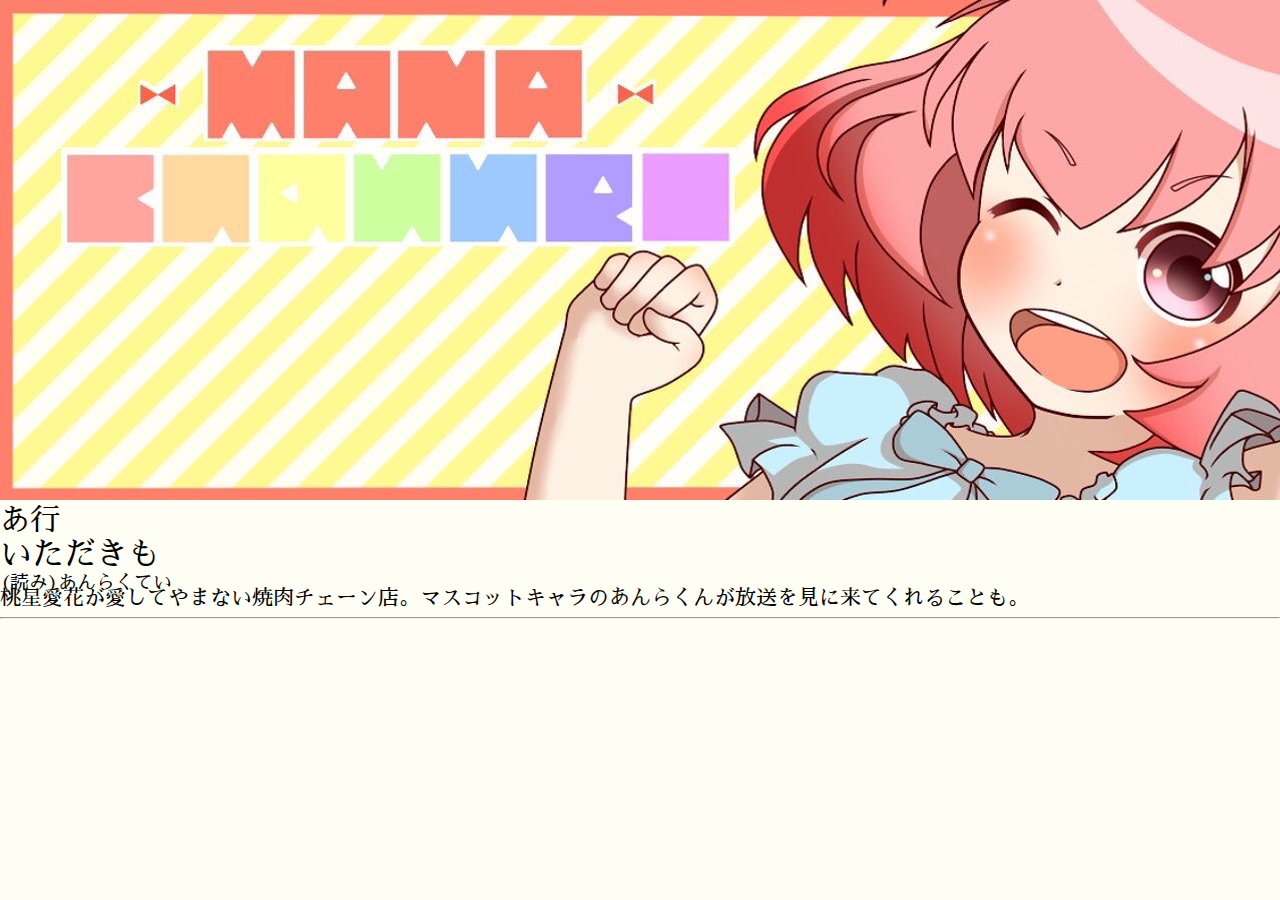
==== dictionary.html @ a070678d "用語集ページ仮作成" ====
<!DOCTYPE html>
<html lang="ja">
  <head>
    <title>桃星愛花ファンサイト</title>
    <meta charset="UTF-8">
    <meta name="viewport" content="width=device-width, initial-scale=1, shrink-to-fit=no">
    <meta name="format-detection" content="telephone=no">
    <link rel="stylesheet" href="https://stackpath.bootstrapcdn.com/bootstrap/4.1.1/css/bootstrap.min.css" integrity="sha384-WskhaSGFgHYWDcbwN70/dfYBj47jz9qbsMId/iRN3ewGhXQFZCSftd1LZCfmhktB" crossorigin="anonymous">
    <link rel="stylesheet" href="./css/loader.css" type="text/css">
    <link rel="stylesheet" href="./css/fadein.css" type="text/css">
    <link rel="stylesheet" href="./css/button.css" type="text/css">
    <script src="https://code.jquery.com/jquery-3.3.1.slim.min.js" integrity="sha384-q8i/X+965DzO0rT7abK41JStQIAqVgRVzpbzo5smXKp4YfRvH+8abtTE1Pi6jizo" crossorigin="anonymous"></script>
    <script src="https://cdnjs.cloudflare.com/ajax/libs/popper.js/1.14.3/umd/popper.min.js" integrity="sha384-ZMP7rVo3mIykV+2+9J3UJ46jBk0WLaUAdn689aCwoqbBJiSnjAK/l8WvCWPIPm49" crossorigin="anonymous"></script>
    <script src="https://stackpath.bootstrapcdn.com/bootstrap/4.1.1/js/bootstrap.min.js" integrity="sha384-smHYKdLADwkXOn1EmN1qk/HfnUcbVRZyYmZ4qpPea6sjB/pTJ0euyQp0Mk8ck+5T" crossorigin="anonymous"></script>
    <script src="./js/custom.js" type="text/javascript"></script>
    <link href="https://fonts.googleapis.com/css?family=Sawarabi+Mincho&amp;display=swap" rel="stylesheet">
    <link href="https://fonts.googleapis.com/css?family=Noto+Sans+JP:100,300,400,500,700,800,900&amp;display=swap" rel="stylesheet">
    <link rel="stylesheet" href="https://use.fontawesome.com/releases/v5.10.2/css/all.css" integrity="sha384-rtJEYb85SiYWgfpCr0jn174XgJTn4rptSOQsMroFBPQSGLdOC5IbubP6lJ35qoM9" crossorigin="anonymous">
  </head>
  <body style="background: #fefef5;">
    <div class="container-fluid"><img class="img-fluid fadein" src="./img/header.jpg">
      <div class="row SM mt-5" style="font-size:30px">あ行</div>
      <div class="row mt-4" style="position:relative; height:50px">
        <div class="col-lg-2 col-12 SM" style="font-size:2em;">いただきも</div>
        <div class="col-lg-10 col-12 SM align-bottom mb-5 mb-lg-0" style="font-size:1.2em">(読み)あんらくてい</div>
      </div>
      <div class="row mt-3">
        <div class="col-12 SM my-2" style="font-size:1.3em">桃星愛花が愛してやまない焼肉チェーン店。マスコットキャラのあんらくんが放送を見に来てくれることも。</div>
      </div>
      <hr>
    </div>
  </body>
</html>
---- css/loader.css ----
body {
  background-image: -webkit-linear-gradient(135deg, #fef991 25%, #fefef5 25%, #fefef5 50%, #fef991 50%, #fef991 75%, #fefef5 75%, #fefef5);
  background-image: -o-linear-gradient(135deg, #fef991 25%, #fefef5 25%, #fefef5 50%, #fef991 50%, #fef991 75%, #fefef5 75%, #fefef5);
  background-image: linear-gradient(-45deg, #fef991 25%, #fefef5 25%, #fefef5 50%, #fef991 50%, #fef991 75%, #fefef5 75%, #fefef5);
  background-size: 20px 20px;
  background-attachment: fixed;
}
.container-fluid {
  max-width: 1500px;
}
body {
  font-family: 'Noto Sans JP', sans-serif;
}
h1,
h2,
h3,
h4,
h5,
h6,
p {
  font-family: 'Noto Sans JP', sans-serif;
}
h2 {
  font-family: 'Noto Sans JP', sans-serif;
  font-size: 2.5rem;
  font-weight: 900;
  text-align: center;
  color: #ff7f69;
  text-shadow: 0px 0px 10px #fda7a6;
}
h2 {
  position: relative;
  display: inline-block;
  padding: 0 55px;
}
h2:before,
h2:after {
  content: '';
  position: absolute;
  top: 50%;
  display: inline-block;
  width: 50px;
  height: 5px;
  background-color: #fda7a6;
}
h2:before {
  left: 0;
}
h2:after {
  right: 0;
}
h3 {
  font-family: 'Noto Sans JP', sans-serif;
  font-weight: 700;
}
.box1 {
  padding: 0.2em 0.5em;
  margin: 2em 0.1em;
  color: #565656;
  background: #ffd99e;
  -webkit-box-shadow: 0px 0px 0px 10px #ffc166;
  box-shadow: 0px 0px 0px 10px #ffc166;
  border: dashed 2px #ffad32;
  border-radius: 8px;
}
.box2 {
  padding: 0.2em 0.5em;
  margin: 2em 0.1em;
  color: #565656;
  background: #ccff9e;
  -webkit-box-shadow: 0px 0px 0px 10px #afff66;
  box-shadow: 0px 0px 0px 10px #afff66;
  border: dashed 2px #95ff32;
  border-radius: 8px;
}
.box3 {
  padding: 0.2em 0.5em;
  margin: 2em 0.1em;
  color: #565656;
  background: #9ec9fe;
  -webkit-box-shadow: 0px 0px 0px 10px #68abfc;
  box-shadow: 0px 0px 0px 10px #68abfc;
  border: dashed 2px #368ffb;
  border-radius: 8px;
}
.box4 {
  padding: 0.2em 0.5em;
  margin: 2em 0.1em;
  color: #565656;
  background: #b19dff;
  -webkit-box-shadow: 0px 0px 0px 10px #8466ff;
  box-shadow: 0px 0px 0px 10px #8466ff;
  border: dashed 2px #5b32ff;
  border-radius: 8px;
}
.box5 {
  padding: 0.2em 0.5em;
  margin: 2em 0.1em;
  color: #565656;
  background: #ffa59d;
  -webkit-box-shadow: 0px 0px 0px 10px #ff7066;
  box-shadow: 0px 0px 0px 10px #ff7066;
  border: dashed 2px #ff4032;
  border-radius: 8px;
}
.bold {
  font-weight: 500;
}
.youtube {
  position: relative;
  width: 100%;
  padding-top: 56.25%;
}
.youtube iframe {
  position: absolute;
  top: 0;
  right: 0;
  width: 100% !important;
  height: 100% !important;
}
.profile-name {
  font-size: 2em;
  font-weight: 900;
  color: #ff7f69;
  text-align: center;
}
#profile-desc {
  font-size: 0.1em;
  font-weight: 700;
}
.footer {
  background: #fda7a6;
  margin: auto;
}
a:link,
a:hover,
a:visited,
a:active {
  color: #000;
}
.Noto {
  font-family: 'Noto Sans JP', sans-serif;
}
.SM {
  font-family: 'Sawarabi Mincho', sans-serif;
}
* {
  -webkit-box-sizing: border-box;
  box-sizing: border-box;
}
@import url("https://fonts.googleapis.com/css?family=PTSans");
html,
body {
  margin: 0;
  padding: 0;
}
body {
  font-family: 'PT Sans', Arial, Verdana;
  background-color: #eee;
}
h1 {
  text-align: center;
  font-size: 48px;
  text-transform: uppercase;
  letter-spacing: 3px;
  color: #222;
}
.menu {
  list-style: none;
  margin: 0;
  padding: 0;
  width: 100%;
  height: 120px;
  margin: auto;
  position: relative;
  background-color: #2c3e50;
  z-index: 7;
}
.menu li {
  float: left;
  width: 25%;
  height: 100%;
  margin: 0;
  padding: 0;
}
.menu a {
  display: -webkit-box;
  display: -ms-flexbox;
  display: flex;
  width: 100%;
  height: 100%;
  -webkit-box-pack: center;
  -ms-flex-pack: center;
  justify-content: center;
  -webkit-box-align: center;
  -ms-flex-align: center;
  align-items: center;
  color: #fff;
  text-decoration: none;
  position: relative;
  font-size: 18px;
  z-index: 9;
}
a.active {
  background-color: #e74c3c;
  pointer-events: none;
}
li.slider {
  width: 25%;
  height: 100%;
  position: absolute;
  left: 0;
  top: 0;
  background-color: #e74c3c;
  z-index: 8;
  -webkit-transition: left 0.4s, background-color 0.4s;
  -o-transition: left 0.4s, background-color 0.4s;
  transition: left 0.4s, background-color 0.4s;
}
.menu li:nth-child(1):hover ~ .slider,
.menu li:nth-child(1):focus ~ .slider,
.menu li:nth-child(1):active ~ .slider {
  left: 0;
  background-color: #3498db;
}
.menu li:nth-child(2):hover ~ .slider,
.menu li:nth-child(2):focus ~ .slider,
.menu li:nth-child(2):active ~ .slider {
  left: 25%;
  background-color: #9b59b6;
}
.menu li:nth-child(3):hover ~ .slider,
.menu li:nth-child(3):focus ~ .slider,
.menu li:nth-child(3):active ~ .slider {
  left: 50%;
  background-color: #e67e22;
}
.menu li:nth-child(4):hover ~ .slider,
.menu li:nth-child(4):focus ~ .slider,
.menu li:nth-child(4):active ~ .slider {
  left: 75%;
  background-color: #16a085;
}
---- css/fadein.css ----
/* 画面外にいる状態 */
.fadein {
    opacity : 0;
    transform : translate(0, 50px);
    transition : all 300ms;
    }

/* 画面内に入った状態 */
.fadein.scrollin {
    opacity : 1;
    transform : translate(0, 0);
    }
---- css/button.css ----
@keyframes slide {
  from {
    background-position: 0 0;
  }

  to {
    background-position: -120px 60px;
  }
}

.modal {
  position: absolute;
  left: 50%;
  top: 50%;
  transform: translate(-50%, -50%);
  width: auto;
  display: inline-flex;
  flex-direction: column;
  align-items: center;
  padding: 1.6rem 3rem;
  border: 3px solid black;
  border-radius: 5px;
  background: white;
  box-shadow: 8px 8px 0 rgba(0, 0, 0, 0.2);
}
.message {
  font-size:1.1rem;
  margin-bottom: 1.6rem;
  margin-top: 0;
}
.btn_1 {
  color:black;
  font-family:inherit;
  font-size: inherit;
  background: #FFA59D;
  padding: 0.3rem 3.4rem;
  border: 3px solid #FF7066;
  border-radius: 10px;
  margin-right: 2.6rem;
  box-shadow: 0 0 0 #FF7066;
  transition: all 0.2s;
  height: 50px;
  line-height: 35px;
  width: 100%;
}

.btn_1:last-child {
  margin: 0;
}

.btn_1:hover {
  box-shadow: 0.4rem 0.4rem 0 #FF7066;
  transform: translate(-0.4rem, -0.4rem);
}

.btn_1:active {
  box-shadow: 0 0 0 #FF7066;
  transform: translate(0, 0);
}
.btn_2 {
  color:black;
  font-family:inherit;
  font-size: inherit;
  background: #FFD99E;
  padding: 0.3rem 3.4rem;
  border: 3px solid #FFC166;
  border-radius: 10px;
  margin-right: 2.6rem;
  box-shadow: 0 0 0 #FFC166;
  transition: all 0.2s;
  height: 50px;
  line-height: 35px;
  width: 100%;
}

.btn_2:last-child {
  margin: 0;
}

.btn_2:hover {
  box-shadow: 0.4rem 0.4rem 0 #FFC166;
  transform: translate(-0.4rem, -0.4rem);
}

.btn_2:active {
  box-shadow: 0 0 0 #FFC166;
  transform: translate(0, 0);
}
.btn_3 {
  color:black;
  font-family:inherit;
  font-size: inherit;
  background: #9EC9FE;
  padding: 0.3rem 3.4rem;
  border: 3px solid #68ABFC;
  border-radius: 10px;
  margin-right: 2.6rem;
  box-shadow: 0 0 0 #68ABFC;
  transition: all 0.2s;
  height: 50px;
  line-height: 35px;
  width: 100%;
}

.btn_3:last-child {
  margin: 0;
}

.btn_3:hover {
  box-shadow: 0.4rem 0.4rem 0 #68ABFC;
  transform: translate(-0.4rem, -0.4rem);
}

.btn_3:active {
  box-shadow: 0 0 0 #68ABFC;
  transform: translate(0, 0);
}
.btn_4 {
  color:black;
  font-family:inherit;
  font-size: inherit;
  background: #EA9CFF;
  padding: 0.3rem 3.4rem;
  border: 3px solid #DD66FF;
  border-radius: 10px;
  margin-right: 2.6rem;
  box-shadow: 0 0 0 #DD66FF;
  transition: all 0.2s;
  height: 50px;
  line-height: 35px;
  width: 100%;
}

.btn_4:last-child {
  margin: 0;
}

.btn_4:hover {
  box-shadow: 0.4rem 0.4rem 0 #DD66FF;
  transform: translate(-0.4rem, -0.4rem);
}

.btn_4:active {
  box-shadow: 0 0 0 #DD66FF;
  transform: translate(0, 0);
}
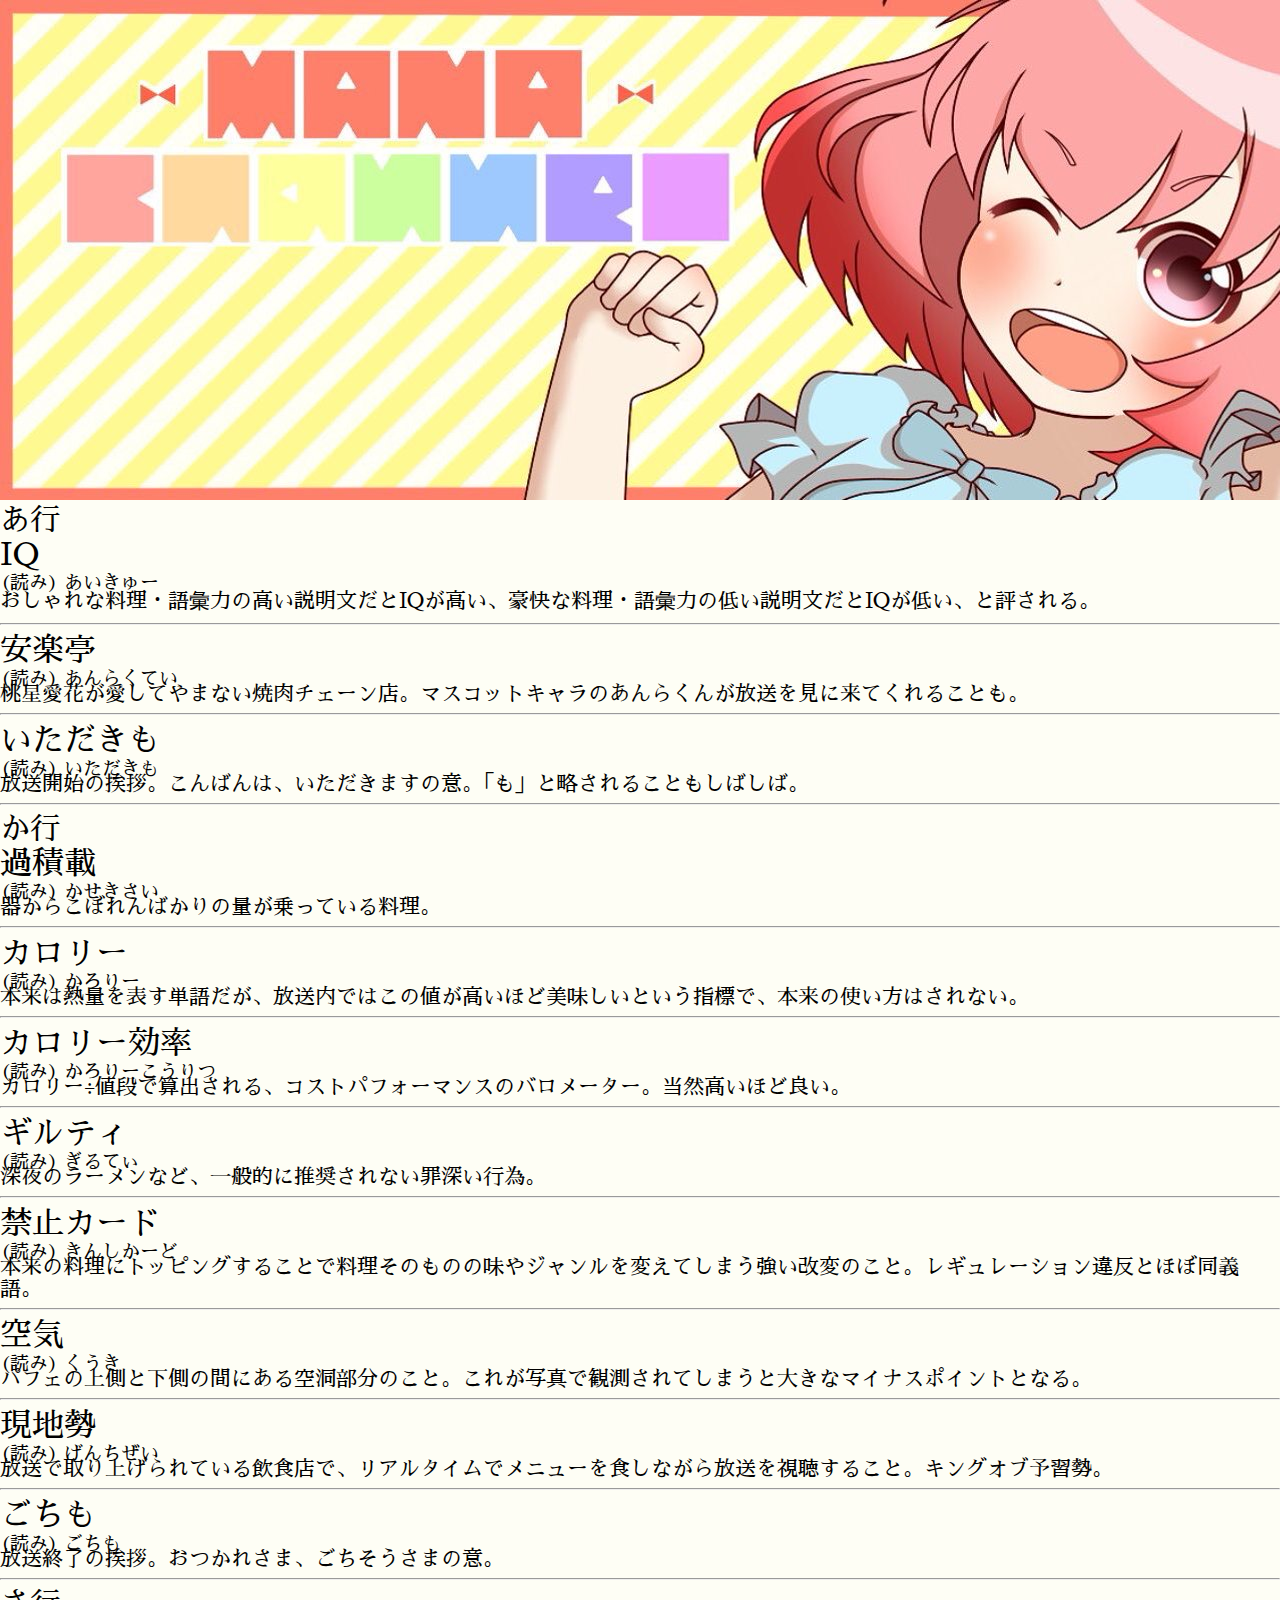
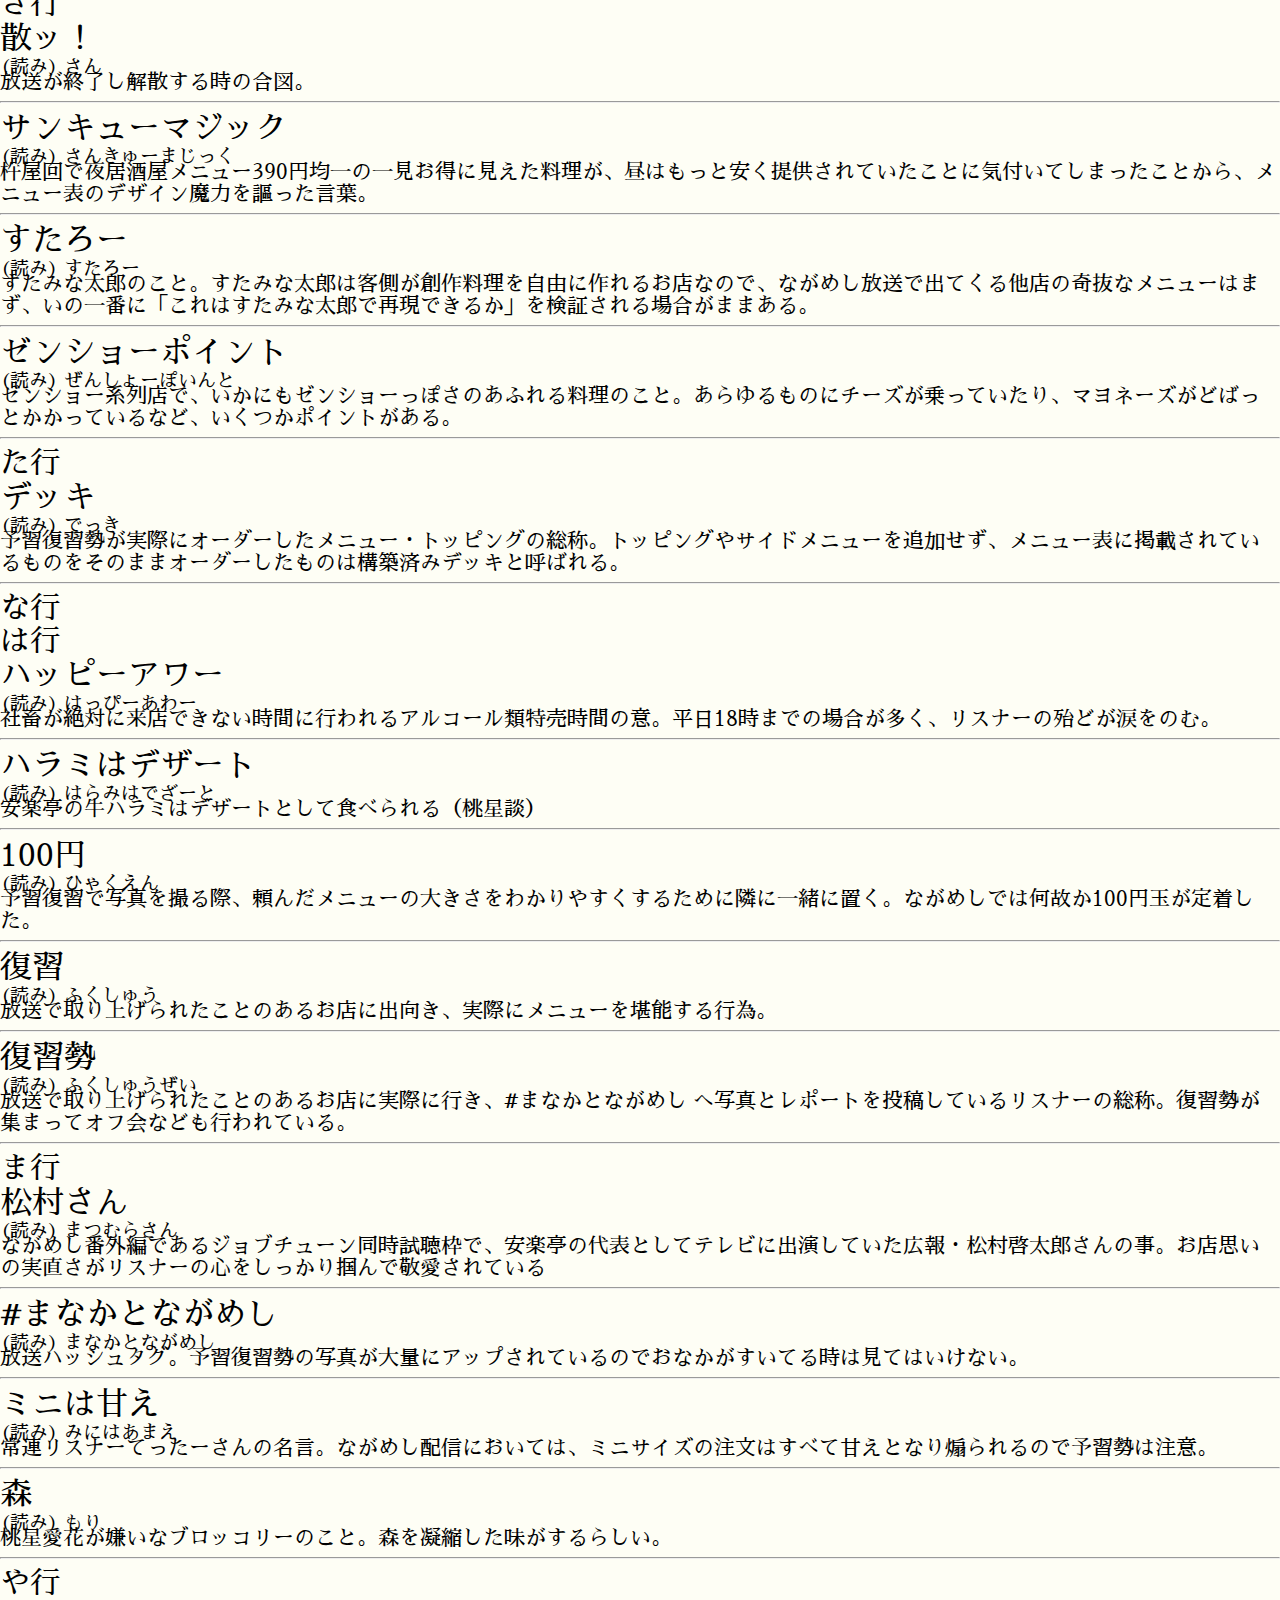
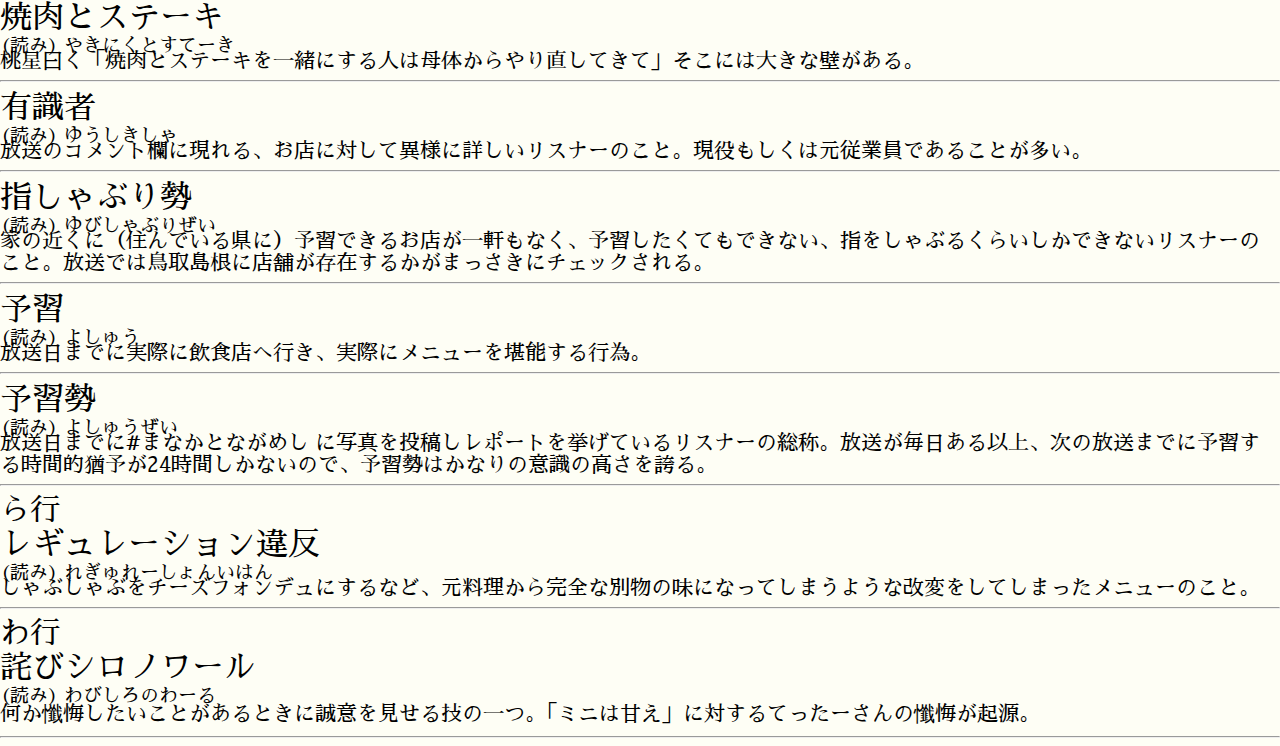
==== commit 6ac4d86f: "内容追加" ====
--- a/dictionary.html
+++ b/dictionary.html
@@ -21,11 +21,268 @@
     <div class="container-fluid"><img class="img-fluid fadein" src="./img/header.jpg">
       <div class="row SM mt-5" style="font-size:30px">あ行</div>
       <div class="row mt-4" style="position:relative; height:50px">
-        <div class="col-lg-2 col-12 SM" style="font-size:2em;">いただきも</div>
-        <div class="col-lg-10 col-12 SM align-bottom mb-5 mb-lg-0" style="font-size:1.2em">(読み)あんらくてい</div>
-      </div>
-      <div class="row mt-3">
+        <div class="col-lg-3 col-12 SM" style="font-size:2em;">IQ</div>
+        <div class="col-lg-9 col-12 SM align-bottom mb-5 mb-lg-0" style="font-size:1.2em">(読み) あいきゅー</div>
+      </div>
+      <div class="row mt-lg-3 mt-3">
+        <div class="col-12 SM my-2" style="font-size:1.3em">おしゃれな料理・語彙力の高い説明文だとIQが高い、豪快な料理・語彙力の低い説明文だとIQが低い、と評される。</div>
+      </div>
+      <hr>
+      <div class="row mt-4" style="position:relative; height:50px">
+        <div class="col-lg-3 col-12 SM" style="font-size:2em;">安楽亭</div>
+        <div class="col-lg-9 col-12 SM align-bottom mb-5 mb-lg-0" style="font-size:1.2em">(読み) あんらくてい</div>
+      </div>
+      <div class="row mt-lg-3 mt-3">
         <div class="col-12 SM my-2" style="font-size:1.3em">桃星愛花が愛してやまない焼肉チェーン店。マスコットキャラのあんらくんが放送を見に来てくれることも。</div>
+      </div>
+      <hr>
+      <div class="row mt-4" style="position:relative; height:50px">
+        <div class="col-lg-3 col-12 SM" style="font-size:2em;">いただきも</div>
+        <div class="col-lg-9 col-12 SM align-bottom mb-5 mb-lg-0" style="font-size:1.2em">(読み) いただきも</div>
+      </div>
+      <div class="row mt-lg-3 mt-3">
+        <div class="col-12 SM my-2" style="font-size:1.3em">	放送開始の挨拶。こんばんは、いただきますの意。「も」と略されることもしばしば。</div>
+      </div>
+      <hr>
+      <div class="row SM mt-5" style="font-size:30px">か行</div>
+      <div class="row mt-4" style="position:relative; height:50px">
+        <div class="col-lg-3 col-12 SM" style="font-size:2em;">過積載</div>
+        <div class="col-lg-9 col-12 SM align-bottom mb-5 mb-lg-0" style="font-size:1.2em">(読み) かせきさい</div>
+      </div>
+      <div class="row mt-lg-3 mt-3">
+        <div class="col-12 SM my-2" style="font-size:1.3em">器からこぼれんばかりの量が乗っている料理。</div>
+      </div>
+      <hr>
+      <div class="row mt-4" style="position:relative; height:50px">
+        <div class="col-lg-3 col-12 SM" style="font-size:2em;">カロリー</div>
+        <div class="col-lg-9 col-12 SM align-bottom mb-5 mb-lg-0" style="font-size:1.2em">(読み) かろりー</div>
+      </div>
+      <div class="row mt-lg-3 mt-3">
+        <div class="col-12 SM my-2" style="font-size:1.3em">本来は熱量を表す単語だが、放送内ではこの値が高いほど美味しいという指標で、本来の使い方はされない。</div>
+      </div>
+      <hr>
+      <div class="row mt-4" style="position:relative; height:50px">
+        <div class="col-lg-3 col-12 SM" style="font-size:2em;">カロリー効率</div>
+        <div class="col-lg-9 col-12 SM align-bottom mb-5 mb-lg-0" style="font-size:1.2em">(読み) かろりーこうりつ</div>
+      </div>
+      <div class="row mt-lg-3 mt-3">
+        <div class="col-12 SM my-2" style="font-size:1.3em">カロリー÷値段で算出される、コストパフォーマンスのバロメーター。当然高いほど良い。</div>
+      </div>
+      <hr>
+      <div class="row mt-4" style="position:relative; height:50px">
+        <div class="col-lg-3 col-12 SM" style="font-size:2em;">ギルティ</div>
+        <div class="col-lg-9 col-12 SM align-bottom mb-5 mb-lg-0" style="font-size:1.2em">(読み) ぎるてぃ</div>
+      </div>
+      <div class="row mt-lg-3 mt-3">
+        <div class="col-12 SM my-2" style="font-size:1.3em">深夜のラーメンなど、一般的に推奨されない罪深い行為。</div>
+      </div>
+      <hr>
+      <div class="row mt-4" style="position:relative; height:50px">
+        <div class="col-lg-3 col-12 SM" style="font-size:2em;">禁止カード</div>
+        <div class="col-lg-9 col-12 SM align-bottom mb-5 mb-lg-0" style="font-size:1.2em">(読み) きんしかーど</div>
+      </div>
+      <div class="row mt-lg-3 mt-3">
+        <div class="col-12 SM my-2" style="font-size:1.3em">本来の料理にトッピングすることで料理そのものの味やジャンルを変えてしまう強い改変のこと。レギュレーション違反とほぼ同義語。</div>
+      </div>
+      <hr>
+      <div class="row mt-4" style="position:relative; height:50px">
+        <div class="col-lg-3 col-12 SM" style="font-size:2em;">空気</div>
+        <div class="col-lg-9 col-12 SM align-bottom mb-5 mb-lg-0" style="font-size:1.2em">(読み) くうき</div>
+      </div>
+      <div class="row mt-lg-3 mt-3">
+        <div class="col-12 SM my-2" style="font-size:1.3em">パフェの上側と下側の間にある空洞部分のこと。これが写真で観測されてしまうと大きなマイナスポイントとなる。</div>
+      </div>
+      <hr>
+      <div class="row mt-4" style="position:relative; height:50px">
+        <div class="col-lg-3 col-12 SM" style="font-size:2em;">現地勢</div>
+        <div class="col-lg-9 col-12 SM align-bottom mb-5 mb-lg-0" style="font-size:1.2em">(読み) げんちぜい</div>
+      </div>
+      <div class="row mt-lg-3 mt-3">
+        <div class="col-12 SM my-2" style="font-size:1.3em">放送で取り上げられている飲食店で、リアルタイムでメニューを食しながら放送を視聴すること。キングオブ予習勢。</div>
+      </div>
+      <hr>
+      <div class="row mt-4" style="position:relative; height:50px">
+        <div class="col-lg-3 col-12 SM" style="font-size:2em;">ごちも</div>
+        <div class="col-lg-9 col-12 SM align-bottom mb-5 mb-lg-0" style="font-size:1.2em">(読み) ごちも</div>
+      </div>
+      <div class="row mt-lg-3 mt-3">
+        <div class="col-12 SM my-2" style="font-size:1.3em">放送終了の挨拶。おつかれさま、ごちそうさまの意。</div>
+      </div>
+      <hr>
+      <div class="row SM mt-5" style="font-size:30px">さ行</div>
+      <div class="row mt-4" style="position:relative; height:50px">
+        <div class="col-lg-3 col-12 SM" style="font-size:2em;">散ッ！</div>
+        <div class="col-lg-9 col-12 SM align-bottom mb-5 mb-lg-0" style="font-size:1.2em">(読み) さん</div>
+      </div>
+      <div class="row mt-lg-3 mt-3">
+        <div class="col-12 SM my-2" style="font-size:1.3em">放送が終了し解散する時の合図。</div>
+      </div>
+      <hr>
+      <div class="row mt-4" style="position:relative; height:50px">
+        <div class="col-lg-3 col-12 SM" style="font-size:2em;">サンキューマジック</div>
+        <div class="col-lg-9 col-12 SM align-bottom mb-5 mb-lg-0" style="font-size:1.2em">(読み) さんきゅーまじっく</div>
+      </div>
+      <div class="row mt-lg-3 mt-3">
+        <div class="col-12 SM my-2" style="font-size:1.3em">杵屋回で夜居酒屋メニュー390円均一の一見お得に見えた料理が、昼はもっと安く提供されていたことに気付いてしまったことから、メニュー表のデザイン魔力を謳った言葉。</div>
+      </div>
+      <hr>
+      <div class="row mt-4" style="position:relative; height:50px">
+        <div class="col-lg-3 col-12 SM" style="font-size:2em;">すたろー</div>
+        <div class="col-lg-9 col-12 SM align-bottom mb-5 mb-lg-0" style="font-size:1.2em">(読み) すたろー</div>
+      </div>
+      <div class="row mt-lg-3 mt-3">
+        <div class="col-12 SM my-2" style="font-size:1.3em">すたみな太郎のこと。すたみな太郎は客側が創作料理を自由に作れるお店なので、ながめし放送で出てくる他店の奇抜なメニューはまず、いの一番に「これはすたみな太郎で再現できるか」を検証される場合がままある。</div>
+      </div>
+      <hr>
+      <div class="row mt-4" style="position:relative; height:50px">
+        <div class="col-lg-3 col-12 SM" style="font-size:2em;">ゼンショーポイント</div>
+        <div class="col-lg-9 col-12 SM align-bottom mb-5 mb-lg-0" style="font-size:1.2em">(読み) ぜんしょーぽいんと</div>
+      </div>
+      <div class="row mt-lg-3 mt-3">
+        <div class="col-12 SM my-2" style="font-size:1.3em">ゼンショー系列店で、いかにもゼンショーっぽさのあふれる料理のこと。あらゆるものにチーズが乗っていたり、マヨネーズがどばっとかかっているなど、いくつかポイントがある。</div>
+      </div>
+      <hr>
+      <div class="row SM mt-5" style="font-size:30px">た行</div>
+      <div class="row mt-4" style="position:relative; height:50px">
+        <div class="col-lg-3 col-12 SM" style="font-size:2em;">デッキ</div>
+        <div class="col-lg-9 col-12 SM align-bottom mb-5 mb-lg-0" style="font-size:1.2em">(読み) でっき</div>
+      </div>
+      <div class="row mt-lg-3 mt-3">
+        <div class="col-12 SM my-2" style="font-size:1.3em">	予習復習勢が実際にオーダーしたメニュー・トッピングの総称。トッピングやサイドメニューを追加せず、メニュー表に掲載されているものをそのままオーダーしたものは構築済みデッキと呼ばれる。</div>
+      </div>
+      <hr>
+      <div class="row SM mt-5" style="font-size:30px">な行</div>
+      <div class="row SM mt-5" style="font-size:30px">は行</div>
+      <div class="row mt-4" style="position:relative; height:50px">
+        <div class="col-lg-3 col-12 SM" style="font-size:2em;">ハッピーアワー</div>
+        <div class="col-lg-9 col-12 SM align-bottom mb-5 mb-lg-0" style="font-size:1.2em">(読み) はっぴーあわー</div>
+      </div>
+      <div class="row mt-lg-3 mt-3">
+        <div class="col-12 SM my-2" style="font-size:1.3em">社畜が絶対に来店できない時間に行われるアルコール類特売時間の意。平日18時までの場合が多く、リスナーの殆どが涙をのむ。</div>
+      </div>
+      <hr>
+      <div class="row mt-4" style="position:relative; height:50px">
+        <div class="col-lg-3 col-12 SM" style="font-size:2em;">ハラミはデザート</div>
+        <div class="col-lg-9 col-12 SM align-bottom mb-5 mb-lg-0" style="font-size:1.2em">(読み) はらみはでざーと</div>
+      </div>
+      <div class="row mt-lg-3 mt-3">
+        <div class="col-12 SM my-2" style="font-size:1.3em">安楽亭の牛ハラミはデザートとして食べられる（桃星談）</div>
+      </div>
+      <hr>
+      <div class="row mt-4" style="position:relative; height:50px">
+        <div class="col-lg-3 col-12 SM" style="font-size:2em;">100円</div>
+        <div class="col-lg-9 col-12 SM align-bottom mb-5 mb-lg-0" style="font-size:1.2em">(読み) ひゃくえん</div>
+      </div>
+      <div class="row mt-lg-3 mt-3">
+        <div class="col-12 SM my-2" style="font-size:1.3em">予習復習で写真を撮る際、頼んだメニューの大きさをわかりやすくするために隣に一緒に置く。ながめしでは何故か100円玉が定着した。</div>
+      </div>
+      <hr>
+      <div class="row mt-4" style="position:relative; height:50px">
+        <div class="col-lg-3 col-12 SM" style="font-size:2em;">復習</div>
+        <div class="col-lg-9 col-12 SM align-bottom mb-5 mb-lg-0" style="font-size:1.2em">(読み) ふくしゅう</div>
+      </div>
+      <div class="row mt-lg-3 mt-3">
+        <div class="col-12 SM my-2" style="font-size:1.3em">放送で取り上げられたことのあるお店に出向き、実際にメニューを堪能する行為。</div>
+      </div>
+      <hr>
+      <div class="row mt-4" style="position:relative; height:50px">
+        <div class="col-lg-3 col-12 SM" style="font-size:2em;">復習勢</div>
+        <div class="col-lg-9 col-12 SM align-bottom mb-5 mb-lg-0" style="font-size:1.2em">(読み) ふくしゅうぜい</div>
+      </div>
+      <div class="row mt-lg-3 mt-3">
+        <div class="col-12 SM my-2" style="font-size:1.3em">放送で取り上げられたことのあるお店に実際に行き、#まなかとながめし へ写真とレポートを投稿しているリスナーの総称。復習勢が集まってオフ会なども行われている。</div>
+      </div>
+      <hr>
+      <div class="row SM mt-5" style="font-size:30px">ま行</div>
+      <div class="row mt-4" style="position:relative; height:50px">
+        <div class="col-lg-3 col-12 SM" style="font-size:2em;">松村さん</div>
+        <div class="col-lg-9 col-12 SM align-bottom mb-5 mb-lg-0" style="font-size:1.2em">(読み) まつむらさん</div>
+      </div>
+      <div class="row mt-lg-3 mt-3">
+        <div class="col-12 SM my-2" style="font-size:1.3em">ながめし番外編であるジョブチューン同時試聴枠で、安楽亭の代表としてテレビに出演していた広報・松村啓太郎さんの事。お店思いの実直さがリスナーの心をしっかり掴んで敬愛されている</div>
+      </div>
+      <hr>
+      <div class="row mt-4" style="position:relative; height:50px">
+        <div class="col-lg-3 col-12 SM" style="font-size:2em;">#まなかとながめし</div>
+        <div class="col-lg-9 col-12 SM align-bottom mb-5 mb-lg-0" style="font-size:1.2em">(読み) まなかとながめし</div>
+      </div>
+      <div class="row mt-lg-3 mt-3">
+        <div class="col-12 SM my-2" style="font-size:1.3em">放送ハッシュタグ。予習復習勢の写真が大量にアップされているのでおなかがすいてる時は見てはいけない。</div>
+      </div>
+      <hr>
+      <div class="row mt-4" style="position:relative; height:50px">
+        <div class="col-lg-3 col-12 SM" style="font-size:2em;">ミニは甘え</div>
+        <div class="col-lg-9 col-12 SM align-bottom mb-5 mb-lg-0" style="font-size:1.2em">(読み) みにはあまえ</div>
+      </div>
+      <div class="row mt-lg-3 mt-3">
+        <div class="col-12 SM my-2" style="font-size:1.3em">常連リスナーてったーさんの名言。ながめし配信においては、ミニサイズの注文はすべて甘えとなり煽られるので予習勢は注意。</div>
+      </div>
+      <hr>
+      <div class="row mt-4" style="position:relative; height:50px">
+        <div class="col-lg-3 col-12 SM" style="font-size:2em;">森</div>
+        <div class="col-lg-9 col-12 SM align-bottom mb-5 mb-lg-0" style="font-size:1.2em">(読み) もり</div>
+      </div>
+      <div class="row mt-lg-3 mt-3">
+        <div class="col-12 SM my-2" style="font-size:1.3em">桃星愛花が嫌いなブロッコリーのこと。森を凝縮した味がするらしい。</div>
+      </div>
+      <hr>
+      <div class="row SM mt-5" style="font-size:30px">や行</div>
+      <div class="row mt-4" style="position:relative; height:50px">
+        <div class="col-lg-3 col-12 SM" style="font-size:2em;">焼肉とステーキ</div>
+        <div class="col-lg-9 col-12 SM align-bottom mb-5 mb-lg-0" style="font-size:1.2em">(読み) やきにくとすてーき</div>
+      </div>
+      <div class="row mt-lg-3 mt-3">
+        <div class="col-12 SM my-2" style="font-size:1.3em">桃星曰く「焼肉とステーキを一緒にする人は母体からやり直してきて」そこには大きな壁がある。</div>
+      </div>
+      <hr>
+      <div class="row mt-4" style="position:relative; height:50px">
+        <div class="col-lg-3 col-12 SM" style="font-size:2em;">有識者</div>
+        <div class="col-lg-9 col-12 SM align-bottom mb-5 mb-lg-0" style="font-size:1.2em">(読み) ゆうしきしゃ</div>
+      </div>
+      <div class="row mt-lg-3 mt-3">
+        <div class="col-12 SM my-2" style="font-size:1.3em">放送のコメント欄に現れる、お店に対して異様に詳しいリスナーのこと。現役もしくは元従業員であることが多い。</div>
+      </div>
+      <hr>
+      <div class="row mt-4" style="position:relative; height:50px">
+        <div class="col-lg-3 col-12 SM" style="font-size:2em;">指しゃぶり勢</div>
+        <div class="col-lg-9 col-12 SM align-bottom mb-5 mb-lg-0" style="font-size:1.2em">(読み) ゆびしゃぶりぜい</div>
+      </div>
+      <div class="row mt-lg-3 mt-3">
+        <div class="col-12 SM my-2" style="font-size:1.3em">家の近くに（住んでいる県に）予習できるお店が一軒もなく、予習したくてもできない、指をしゃぶるくらいしかできないリスナーのこと。放送では鳥取島根に店舗が存在するかがまっさきにチェックされる。</div>
+      </div>
+      <hr>
+      <div class="row mt-4" style="position:relative; height:50px">
+        <div class="col-lg-3 col-12 SM" style="font-size:2em;">予習</div>
+        <div class="col-lg-9 col-12 SM align-bottom mb-5 mb-lg-0" style="font-size:1.2em">(読み) よしゅう</div>
+      </div>
+      <div class="row mt-lg-3 mt-3">
+        <div class="col-12 SM my-2" style="font-size:1.3em">放送日までに実際に飲食店へ行き、実際にメニューを堪能する行為。</div>
+      </div>
+      <hr>
+      <div class="row mt-4" style="position:relative; height:50px">
+        <div class="col-lg-3 col-12 SM" style="font-size:2em;">予習勢</div>
+        <div class="col-lg-9 col-12 SM align-bottom mb-5 mb-lg-0" style="font-size:1.2em">(読み) よしゅうぜい</div>
+      </div>
+      <div class="row mt-lg-3 mt-3">
+        <div class="col-12 SM my-2" style="font-size:1.3em">放送日までに#まなかとながめし に写真を投稿しレポートを挙げているリスナーの総称。放送が毎日ある以上、次の放送までに予習する時間的猶予が24時間しかないので、予習勢はかなりの意識の高さを誇る。</div>
+      </div>
+      <hr>
+      <div class="row SM mt-5" style="font-size:30px">ら行</div>
+      <div class="row mt-4" style="position:relative; height:50px">
+        <div class="col-lg-3 col-12 SM" style="font-size:2em;">レギュレーション違反</div>
+        <div class="col-lg-9 col-12 SM align-bottom mb-5 mb-lg-0" style="font-size:1.2em">(読み) れぎゅれーしょんいはん</div>
+      </div>
+      <div class="row mt-lg-3 mt-3">
+        <div class="col-12 SM my-2" style="font-size:1.3em">	しゃぶしゃぶをチーズフォンデュにするなど、元料理から完全な別物の味になってしまうような改変をしてしまったメニューのこと。</div>
+      </div>
+      <hr>
+      <div class="row SM mt-5" style="font-size:30px">わ行</div>
+      <div class="row mt-4" style="position:relative; height:50px">
+        <div class="col-lg-3 col-12 SM" style="font-size:2em;">詫びシロノワール</div>
+        <div class="col-lg-9 col-12 SM align-bottom mb-5 mb-lg-0" style="font-size:1.2em">(読み) わびしろのわーる</div>
+      </div>
+      <div class="row mt-lg-3 mt-3">
+        <div class="col-12 SM my-2" style="font-size:1.3em">何か懺悔したいことがあるときに誠意を見せる技の一つ。「ミニは甘え」に対するてったーさんの懺悔が起源。</div>
       </div>
       <hr>
     </div>
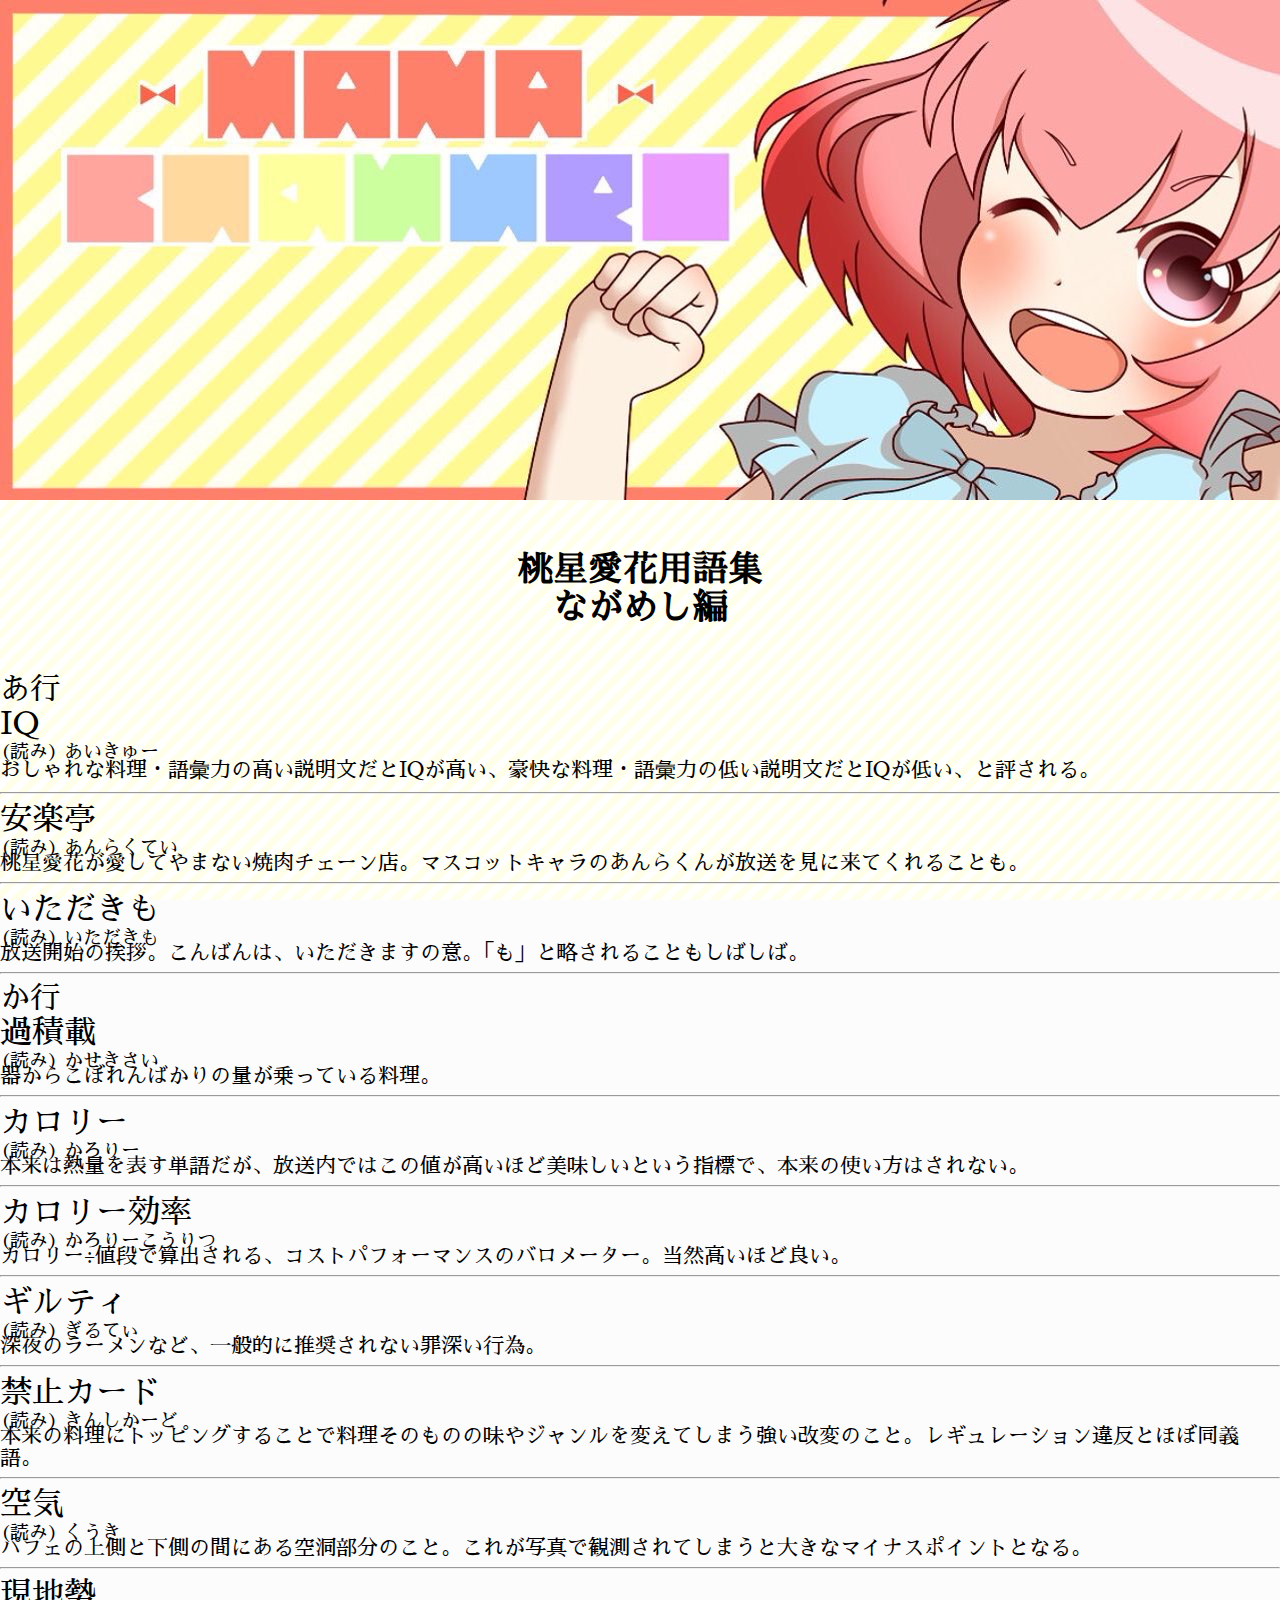
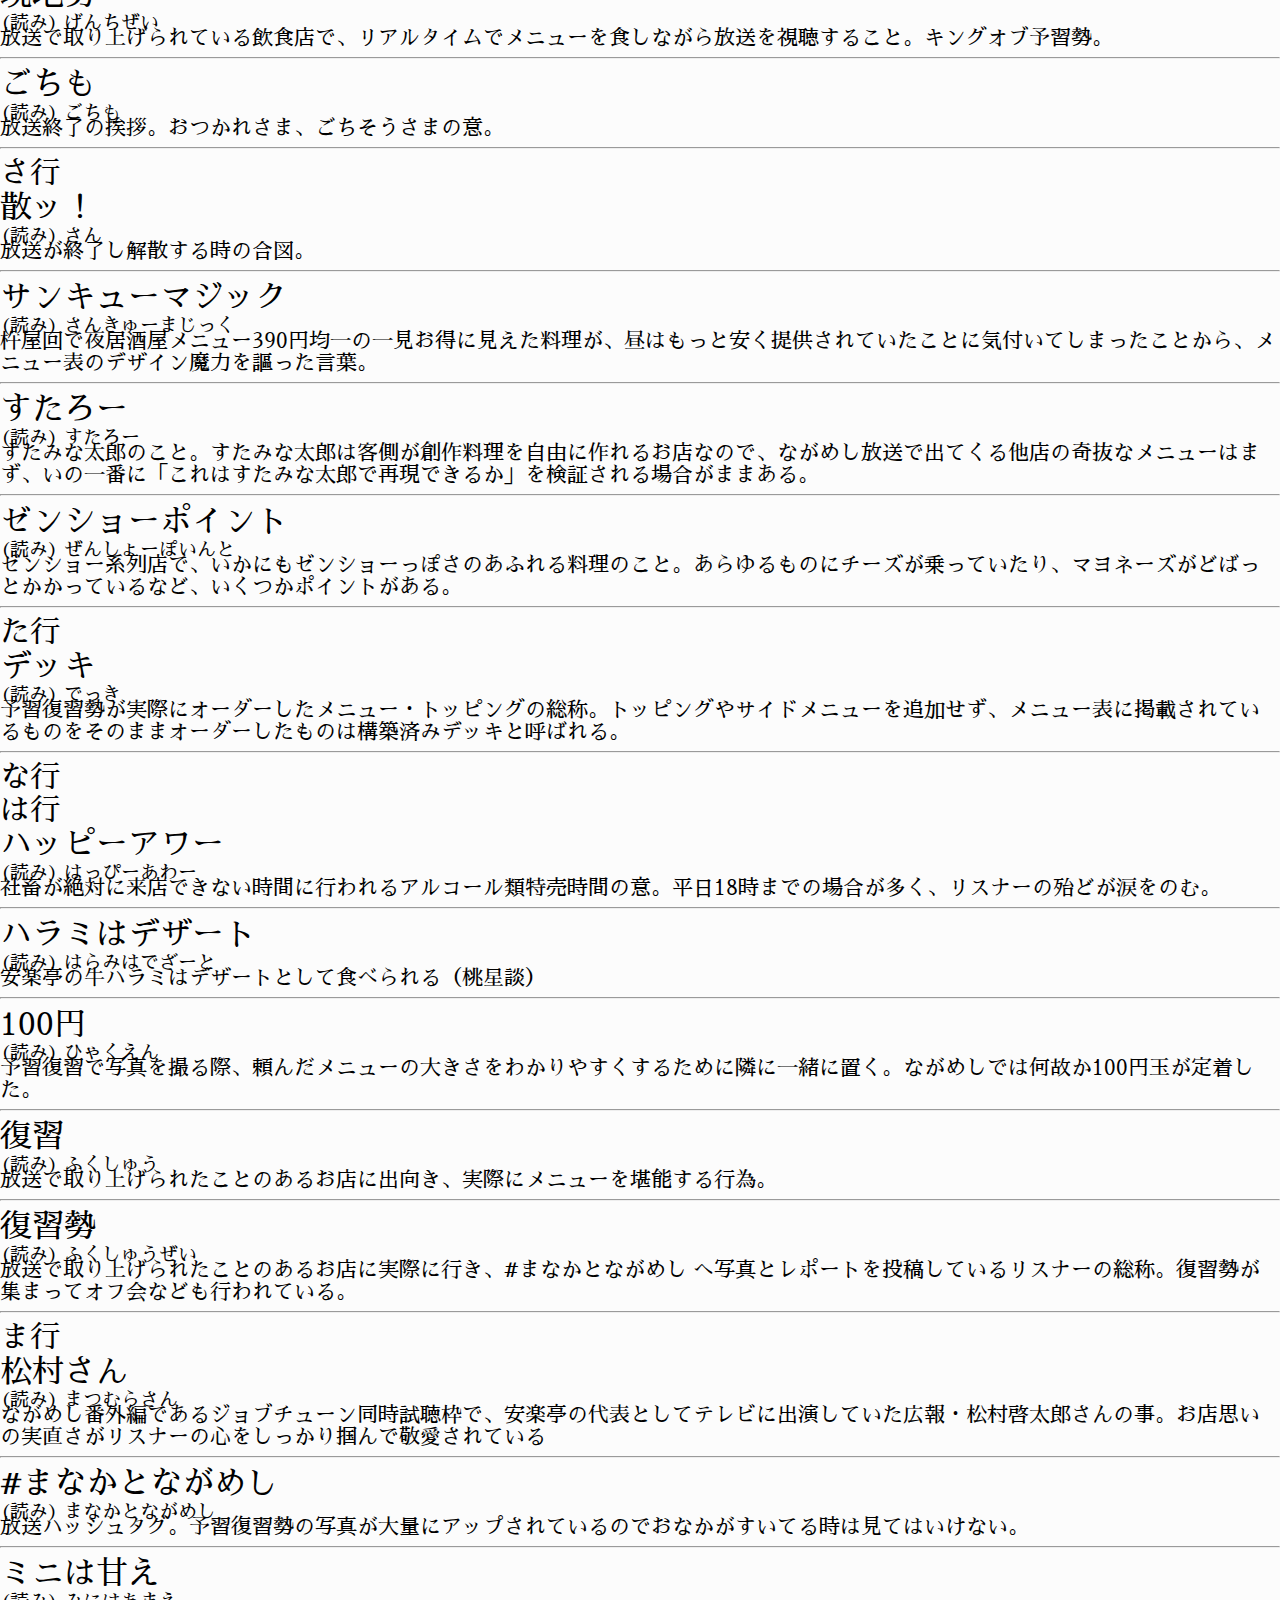
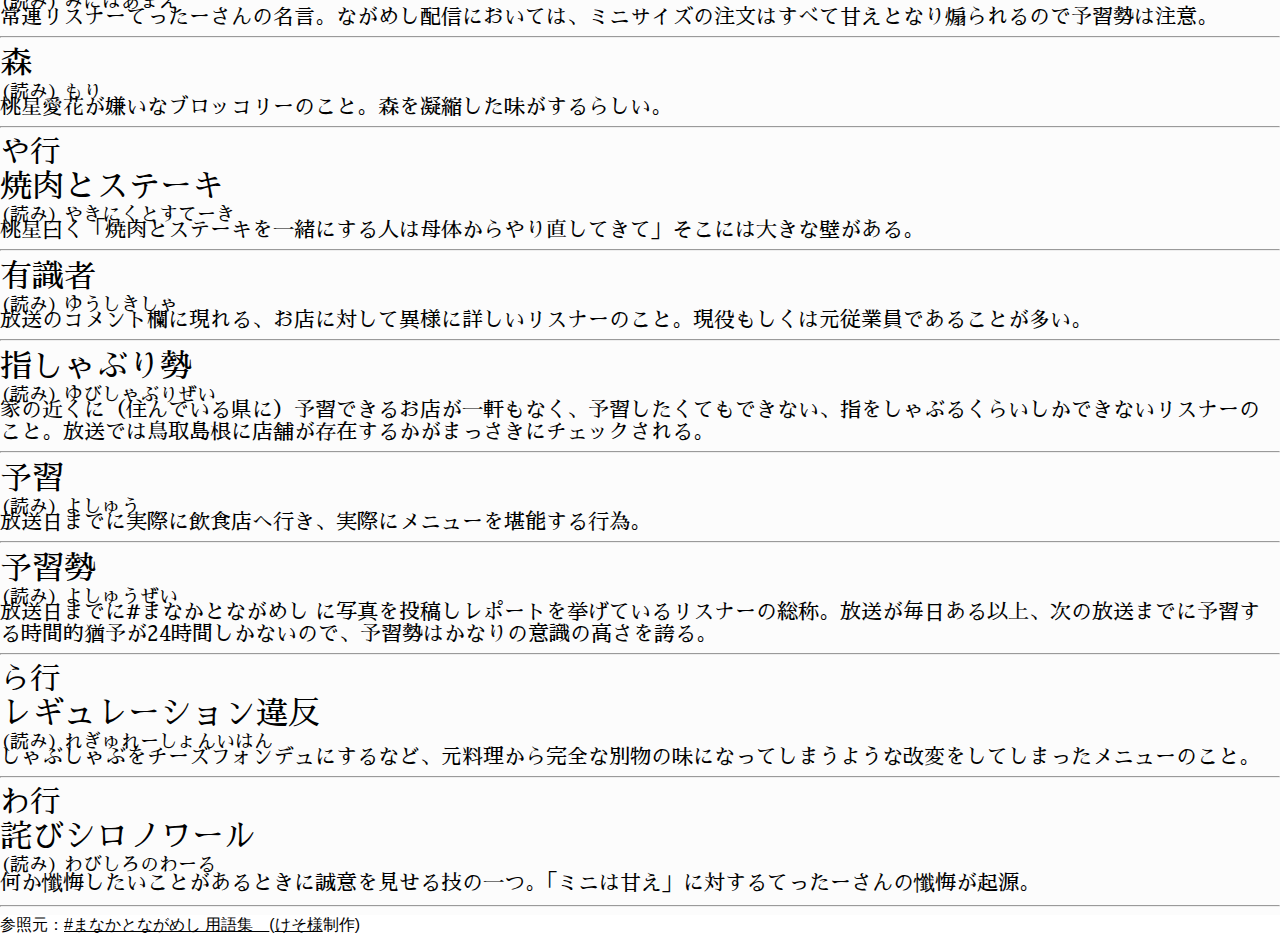
==== commit 1a68691a: "html更新" ====
--- a/dictionary.html
+++ b/dictionary.html
@@ -17,8 +17,9 @@
     <link href="https://fonts.googleapis.com/css?family=Noto+Sans+JP:100,300,400,500,700,800,900&amp;display=swap" rel="stylesheet">
     <link rel="stylesheet" href="https://use.fontawesome.com/releases/v5.10.2/css/all.css" integrity="sha384-rtJEYb85SiYWgfpCr0jn174XgJTn4rptSOQsMroFBPQSGLdOC5IbubP6lJ35qoM9" crossorigin="anonymous">
   </head>
-  <body style="background: #fefef5;">
-    <div class="container-fluid"><img class="img-fluid fadein" src="./img/header.jpg">
+  <body>
+    <div class="container-fluid" style="background:rgba(255,255,255,0.8)"><a href="./index.html"><img class="img-fluid fadein mb-5" src="./img/header.jpg"></a>
+      <h4 class="SM" style="font-size:35px; text-align:center">桃星愛花用語集<br> ながめし編</h4>
       <div class="row SM mt-5" style="font-size:30px">あ行</div>
       <div class="row mt-4" style="position:relative; height:50px">
         <div class="col-lg-3 col-12 SM" style="font-size:2em;">IQ</div>
@@ -285,6 +286,7 @@
         <div class="col-12 SM my-2" style="font-size:1.3em">何か懺悔したいことがあるときに誠意を見せる技の一つ。「ミニは甘え」に対するてったーさんの懺悔が起源。</div>
       </div>
       <hr>
+      <div class="row mt-5 justify-content-center" style="background:white">参照元：<a href="https://docs.google.com/spreadsheets/d/e/2PACX-1vTHvF3xzA3iyaunTscePuHOKiHltQ46iN1yEvfUtZqT1bsyfExSIgWIb-LfXR2foeNOarzSP2XgIAaj/pubhtml">#まなかとながめし 用語集　</a>(<a href="https://twitter.com/djk_eso">けそ様</a>制作)</div>
     </div>
   </body>
-</html>+</html>
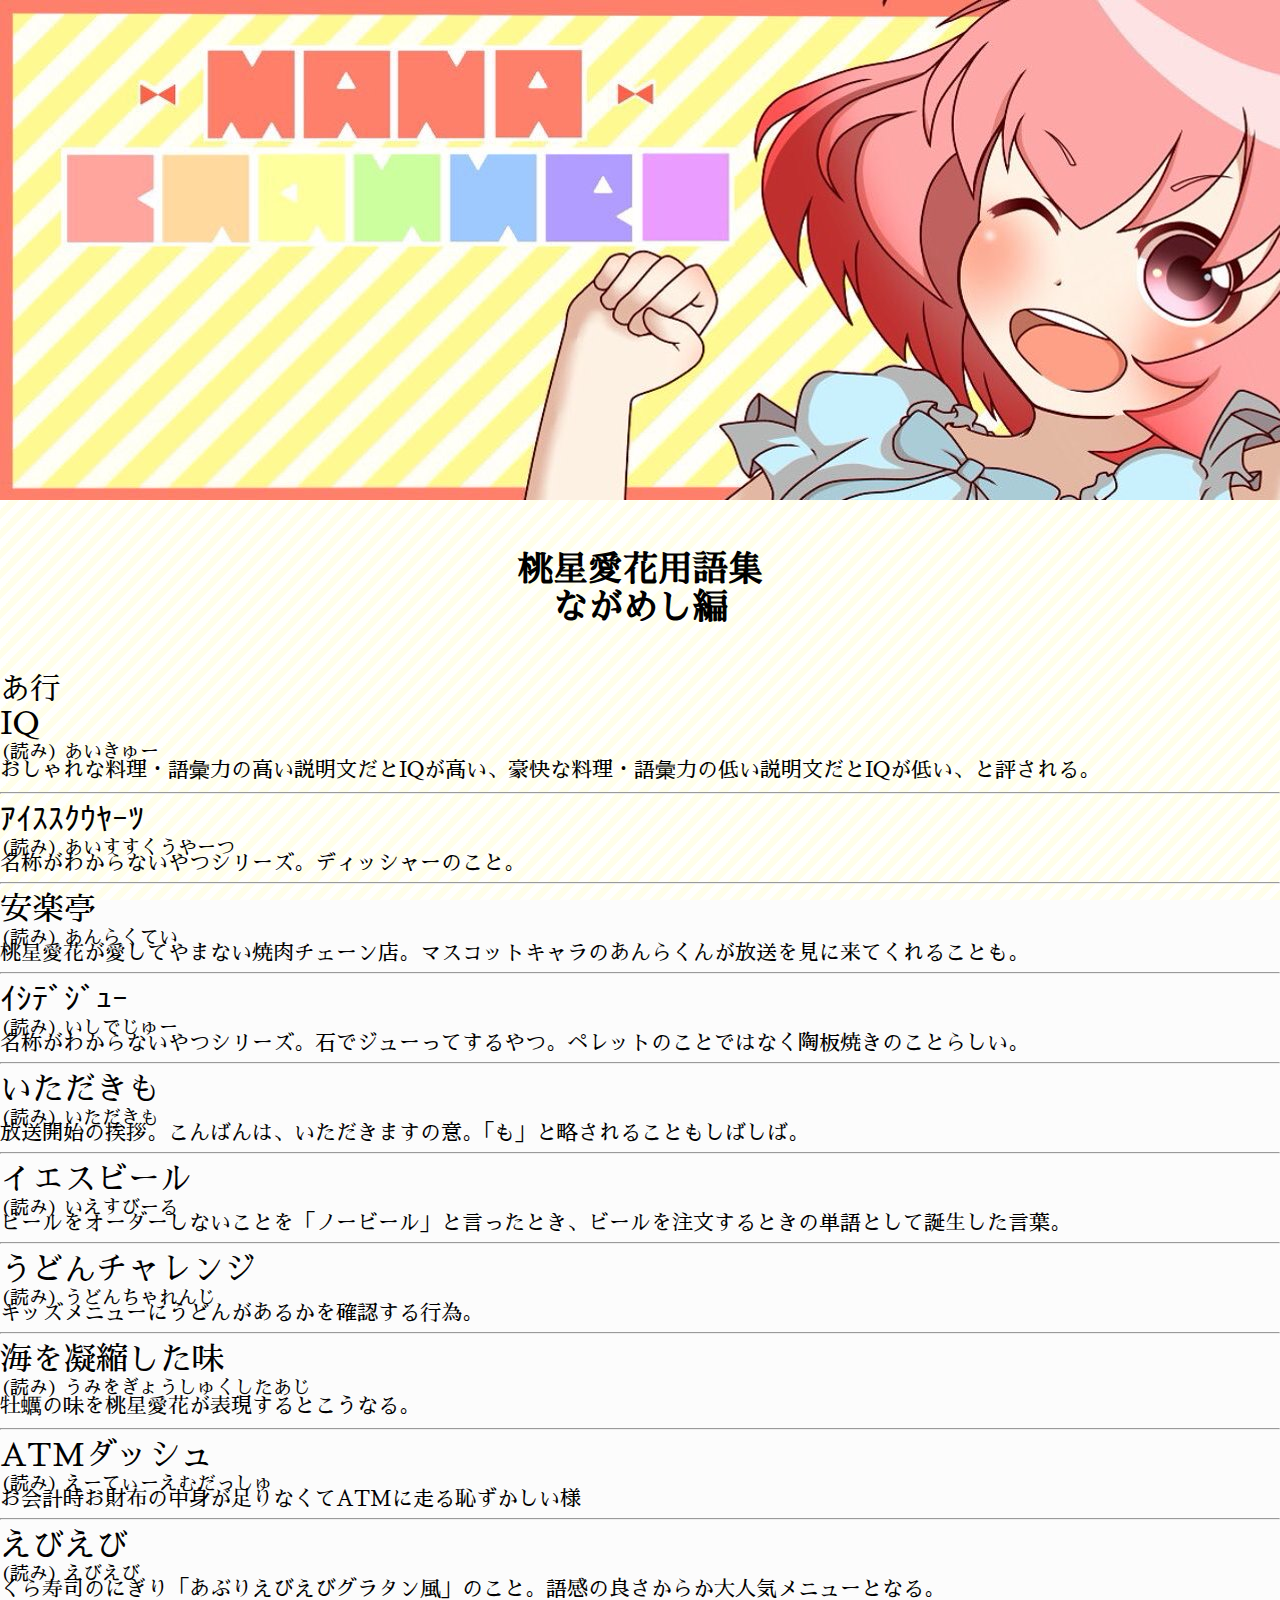
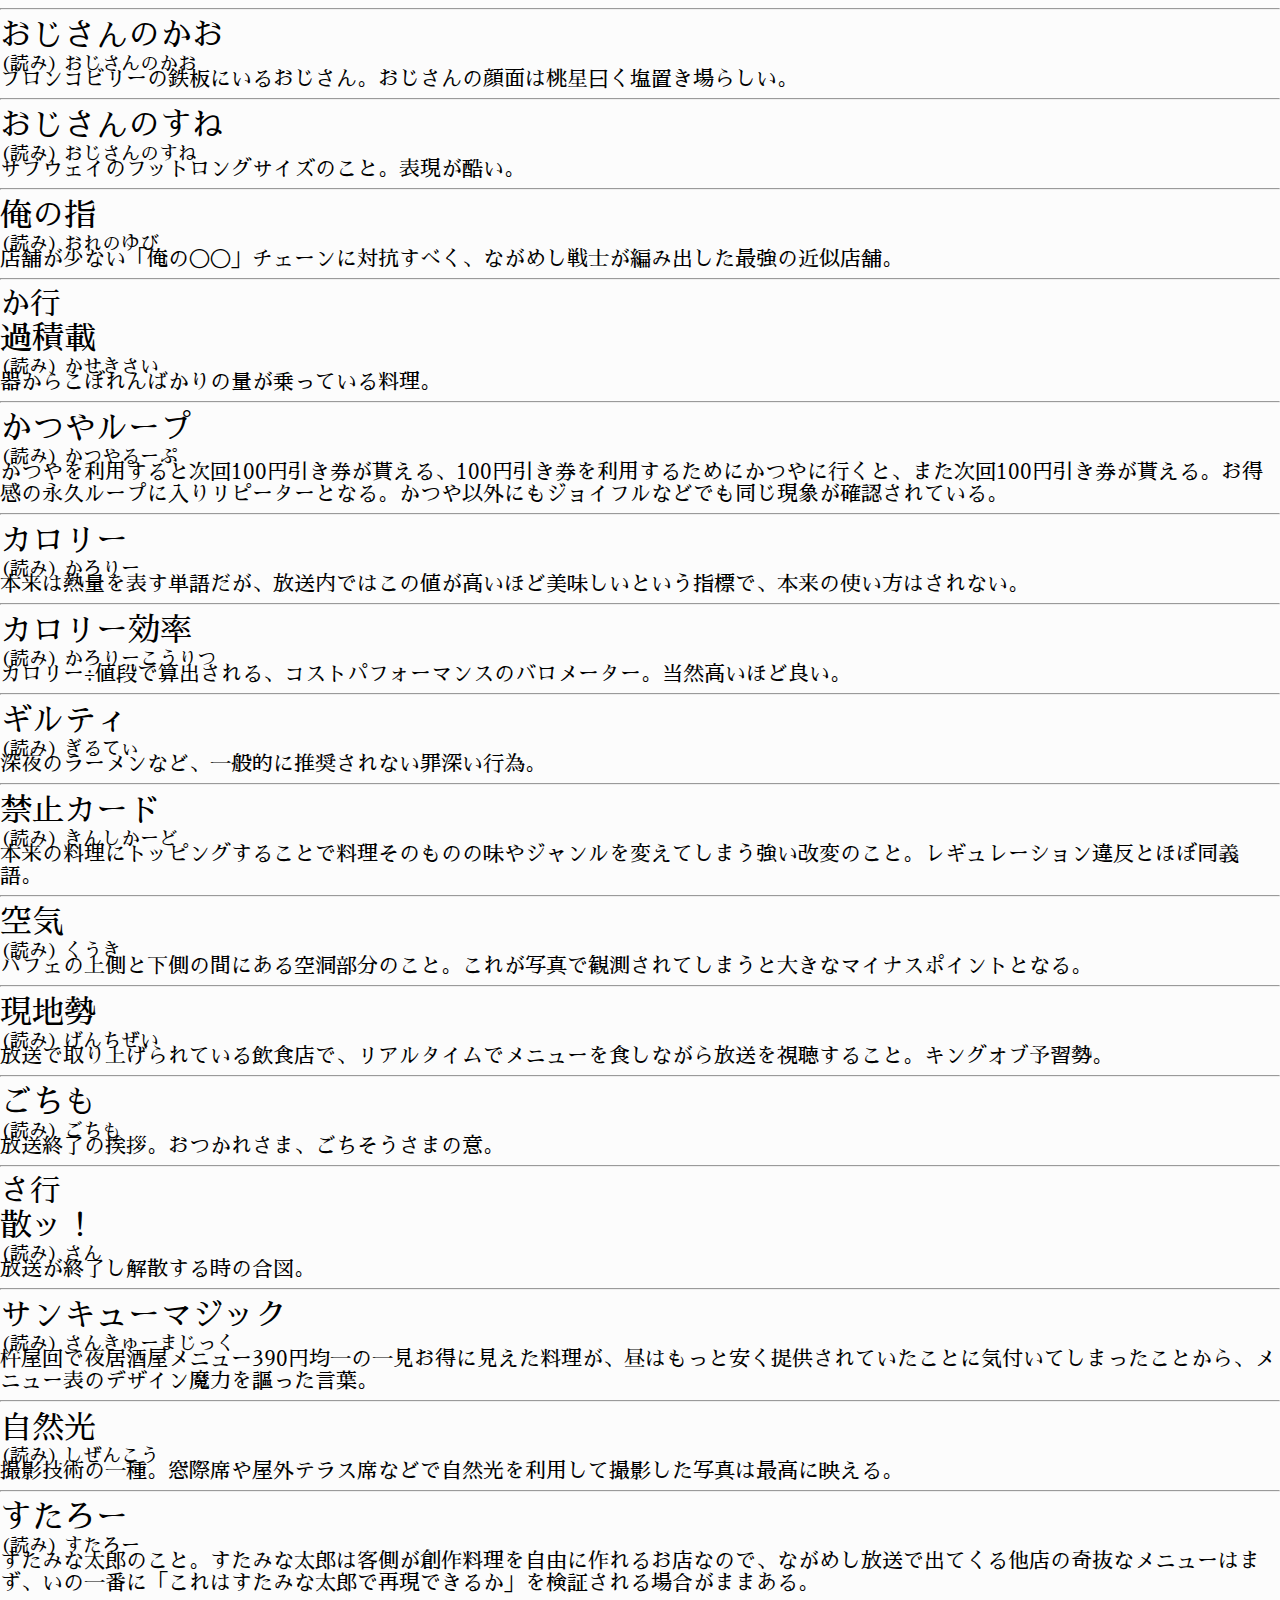
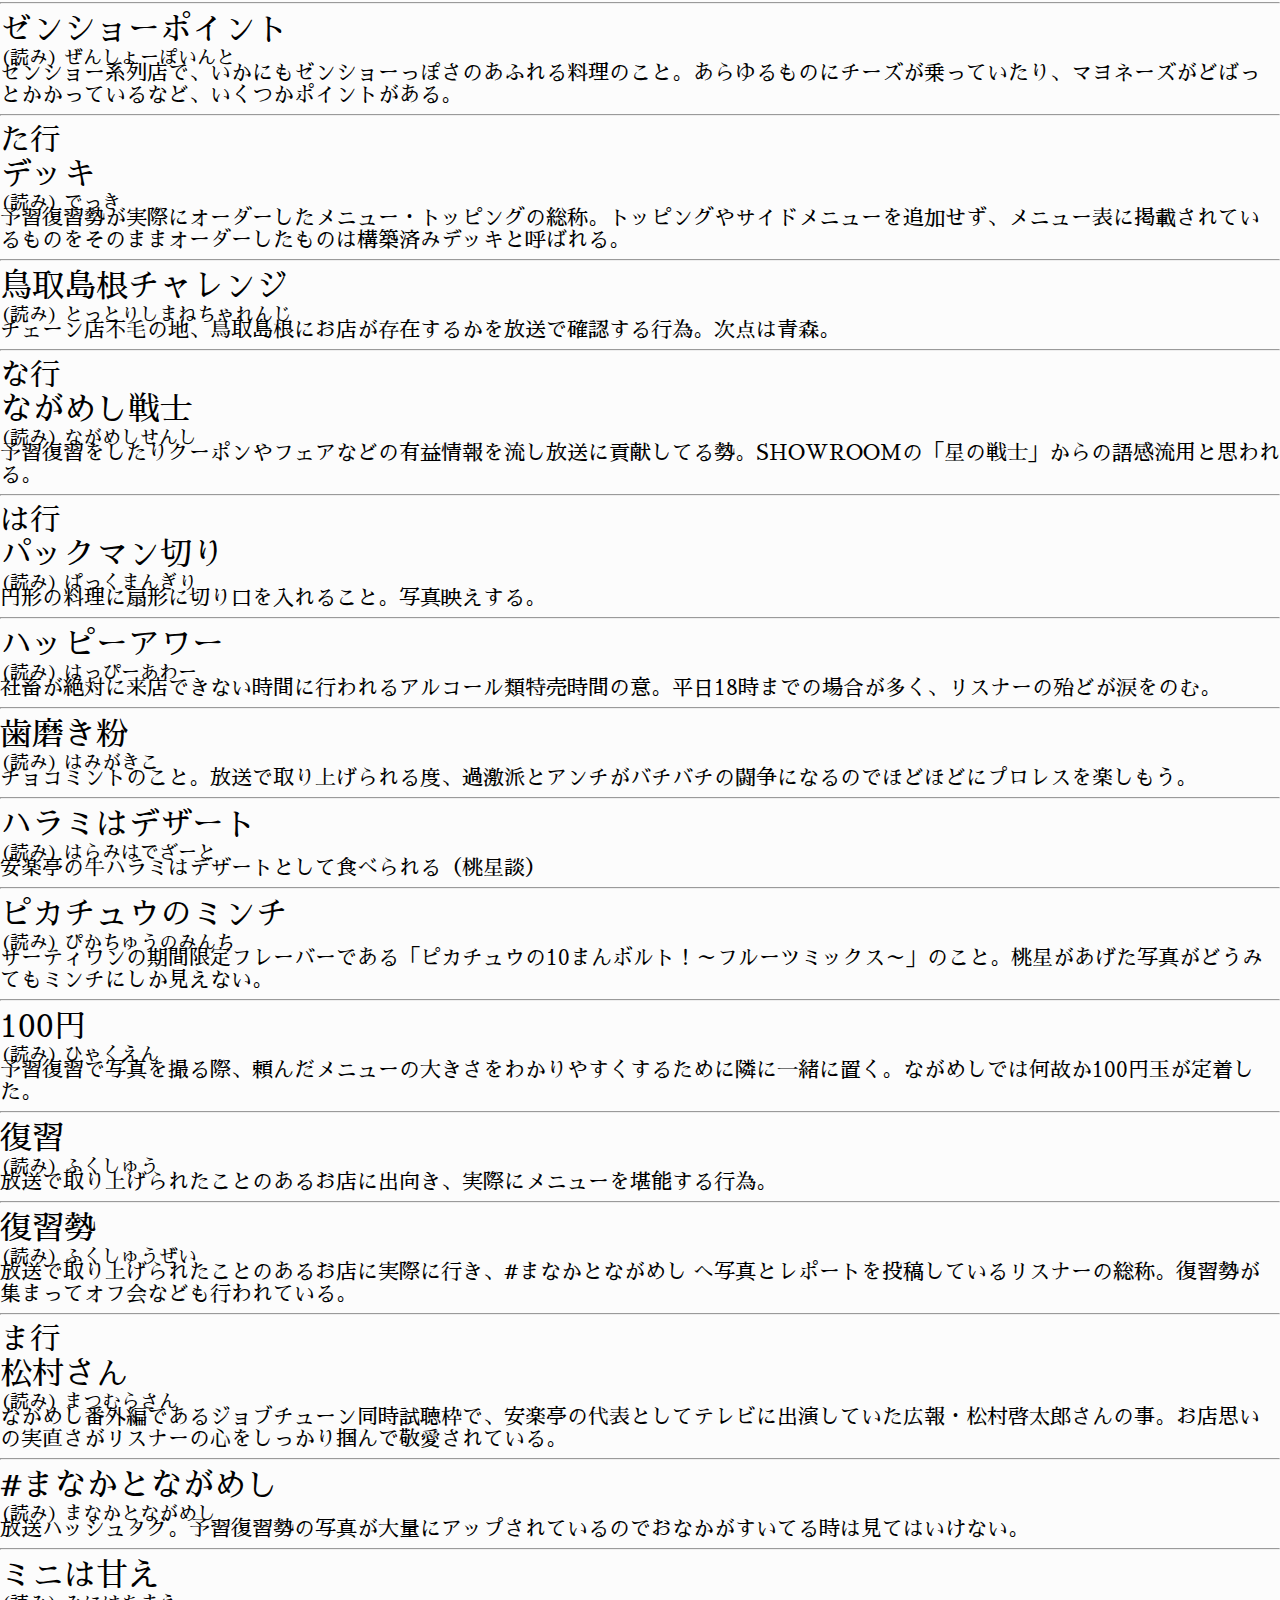
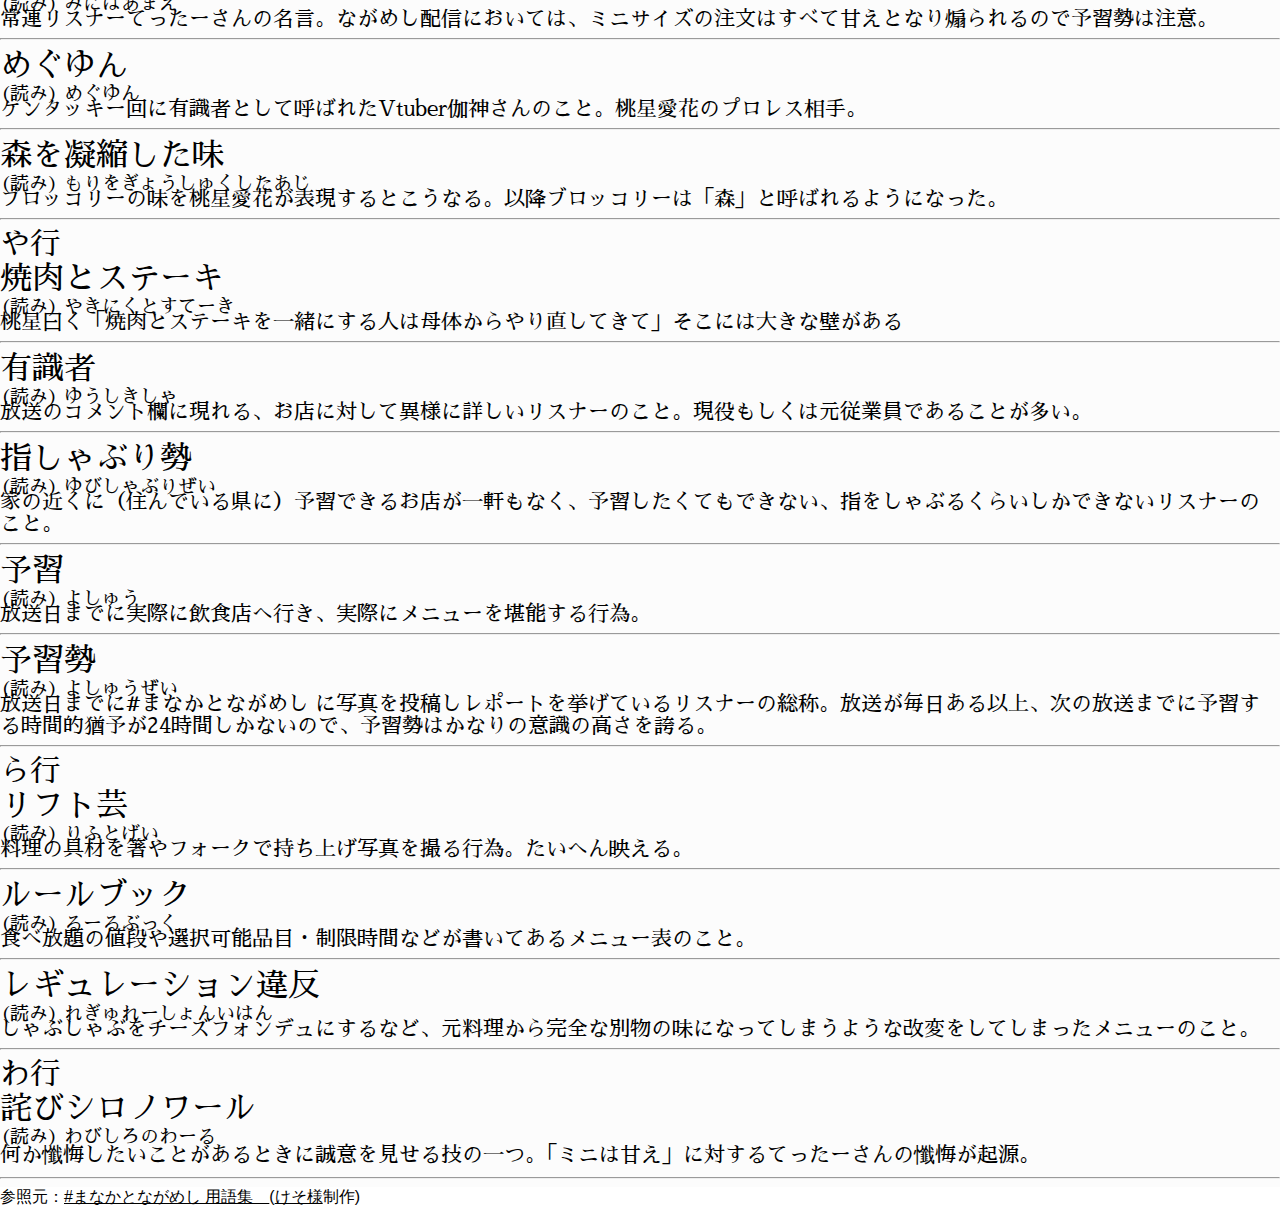
==== commit bf9c5198: "Add ATM dash on dictionary" ====
--- a/dictionary.html
+++ b/dictionary.html
@@ -30,6 +30,14 @@
       </div>
       <hr>
       <div class="row mt-4" style="position:relative; height:50px">
+        <div class="col-lg-3 col-12 SM" style="font-size:2em;">ｱｲｽｽｸｳﾔｰﾂ</div>
+        <div class="col-lg-9 col-12 SM align-bottom mb-5 mb-lg-0" style="font-size:1.2em">(読み) あいすすくうやーつ</div>
+      </div>
+      <div class="row mt-lg-3 mt-3">
+        <div class="col-12 SM my-2" style="font-size:1.3em">名称がわからないやつシリーズ。ディッシャーのこと。</div>
+      </div>
+      <hr>
+      <div class="row mt-4" style="position:relative; height:50px">
         <div class="col-lg-3 col-12 SM" style="font-size:2em;">安楽亭</div>
         <div class="col-lg-9 col-12 SM align-bottom mb-5 mb-lg-0" style="font-size:1.2em">(読み) あんらくてい</div>
       </div>
@@ -38,11 +46,83 @@
       </div>
       <hr>
       <div class="row mt-4" style="position:relative; height:50px">
+        <div class="col-lg-3 col-12 SM" style="font-size:2em;">ｲｼﾃﾞｼﾞｭｰ</div>
+        <div class="col-lg-9 col-12 SM align-bottom mb-5 mb-lg-0" style="font-size:1.2em">(読み) いしでじゅー</div>
+      </div>
+      <div class="row mt-lg-3 mt-3">
+        <div class="col-12 SM my-2" style="font-size:1.3em">名称がわからないやつシリーズ。石でジューってするやつ。ペレットのことではなく陶板焼きのことらしい。</div>
+      </div>
+      <hr>
+      <div class="row mt-4" style="position:relative; height:50px">
         <div class="col-lg-3 col-12 SM" style="font-size:2em;">いただきも</div>
         <div class="col-lg-9 col-12 SM align-bottom mb-5 mb-lg-0" style="font-size:1.2em">(読み) いただきも</div>
       </div>
       <div class="row mt-lg-3 mt-3">
-        <div class="col-12 SM my-2" style="font-size:1.3em">	放送開始の挨拶。こんばんは、いただきますの意。「も」と略されることもしばしば。</div>
+        <div class="col-12 SM my-2" style="font-size:1.3em">放送開始の挨拶。こんばんは、いただきますの意。「も」と略されることもしばしば。</div>
+      </div>
+      <hr>
+      <div class="row mt-4" style="position:relative; height:50px">
+        <div class="col-lg-3 col-12 SM" style="font-size:2em;">イエスビール</div>
+        <div class="col-lg-9 col-12 SM align-bottom mb-5 mb-lg-0" style="font-size:1.2em">(読み) いえすびーる</div>
+      </div>
+      <div class="row mt-lg-3 mt-3">
+        <div class="col-12 SM my-2" style="font-size:1.3em">ビールをオーダーしないことを「ノービール」と言ったとき、ビールを注文するときの単語として誕生した言葉。</div>
+      </div>
+      <hr>
+      <div class="row mt-4" style="position:relative; height:50px">
+        <div class="col-lg-3 col-12 SM" style="font-size:2em;">うどんチャレンジ</div>
+        <div class="col-lg-9 col-12 SM align-bottom mb-5 mb-lg-0" style="font-size:1.2em">(読み) うどんちゃれんじ</div>
+      </div>
+      <div class="row mt-lg-3 mt-3">
+        <div class="col-12 SM my-2" style="font-size:1.3em">キッズメニューにうどんがあるかを確認する行為。</div>
+      </div>
+      <hr>
+      <div class="row mt-4" style="position:relative; height:50px">
+        <div class="col-lg-3 col-12 SM" style="font-size:2em;">海を凝縮した味</div>
+        <div class="col-lg-9 col-12 SM align-bottom mb-5 mb-lg-0" style="font-size:1.2em">(読み) うみをぎょうしゅくしたあじ</div>
+      </div>
+      <div class="row mt-lg-3 mt-3">
+        <div class="col-12 SM my-2" style="font-size:1.3em">牡蠣の味を桃星愛花が表現するとこうなる。</div>
+      </div>
+      <hr>
+      <div class="row mt-4" style="position:relative; height:50px">
+        <div class="col-lg-3 col-12 SM" style="font-size:2em;">ATMダッシュ</div>
+        <div class="col-lg-9 col-12 SM align-bottom mb-5 mb-lg-0" style="font-size:1.2em">(読み) えーてぃーえむだっしゅ</div>
+      </div>
+      <div class="row mt-lg-3 mt-3">
+        <div class="col-12 SM my-2" style="font-size:1.3em">お会計時お財布の中身が足りなくてATMに走る恥ずかしい様</div>
+      </div>
+      <hr>
+      <div class="row mt-4" style="position:relative; height:50px">
+        <div class="col-lg-3 col-12 SM" style="font-size:2em;">えびえび</div>
+        <div class="col-lg-9 col-12 SM align-bottom mb-5 mb-lg-0" style="font-size:1.2em">(読み) えびえび</div>
+      </div>
+      <div class="row mt-lg-3 mt-3">
+        <div class="col-12 SM my-2" style="font-size:1.3em">くら寿司のにぎり「あぶりえびえびグラタン風」のこと。語感の良さからか大人気メニューとなる。</div>
+      </div>
+      <hr>
+      <div class="row mt-4" style="position:relative; height:50px">
+        <div class="col-lg-3 col-12 SM" style="font-size:2em;">おじさんのかお</div>
+        <div class="col-lg-9 col-12 SM align-bottom mb-5 mb-lg-0" style="font-size:1.2em">(読み) おじさんのかお</div>
+      </div>
+      <div class="row mt-lg-3 mt-3">
+        <div class="col-12 SM my-2" style="font-size:1.3em">ブロンコビリーの鉄板にいるおじさん。おじさんの顔面は桃星曰く塩置き場らしい。</div>
+      </div>
+      <hr>
+      <div class="row mt-4" style="position:relative; height:50px">
+        <div class="col-lg-3 col-12 SM" style="font-size:2em;">おじさんのすね</div>
+        <div class="col-lg-9 col-12 SM align-bottom mb-5 mb-lg-0" style="font-size:1.2em">(読み) おじさんのすね</div>
+      </div>
+      <div class="row mt-lg-3 mt-3">
+        <div class="col-12 SM my-2" style="font-size:1.3em">サブウェイのフットロングサイズのこと。表現が酷い。</div>
+      </div>
+      <hr>
+      <div class="row mt-4" style="position:relative; height:50px">
+        <div class="col-lg-3 col-12 SM" style="font-size:2em;">俺の指</div>
+        <div class="col-lg-9 col-12 SM align-bottom mb-5 mb-lg-0" style="font-size:1.2em">(読み) おれのゆび</div>
+      </div>
+      <div class="row mt-lg-3 mt-3">
+        <div class="col-12 SM my-2" style="font-size:1.3em">店舗が少ない「俺の◯◯」チェーンに対抗すべく、ながめし戦士が編み出した最強の近似店舗。</div>
       </div>
       <hr>
       <div class="row SM mt-5" style="font-size:30px">か行</div>
@@ -55,6 +135,14 @@
       </div>
       <hr>
       <div class="row mt-4" style="position:relative; height:50px">
+        <div class="col-lg-3 col-12 SM" style="font-size:2em;">かつやループ</div>
+        <div class="col-lg-9 col-12 SM align-bottom mb-5 mb-lg-0" style="font-size:1.2em">(読み) かつやるーぷ</div>
+      </div>
+      <div class="row mt-lg-3 mt-3">
+        <div class="col-12 SM my-2" style="font-size:1.3em">かつやを利用すると次回100円引き券が貰える、100円引き券を利用するためにかつやに行くと、また次回100円引き券が貰える。お得感の永久ループに入りリピーターとなる。かつや以外にもジョイフルなどでも同じ現象が確認されている。</div>
+      </div>
+      <hr>
+      <div class="row mt-4" style="position:relative; height:50px">
         <div class="col-lg-3 col-12 SM" style="font-size:2em;">カロリー</div>
         <div class="col-lg-9 col-12 SM align-bottom mb-5 mb-lg-0" style="font-size:1.2em">(読み) かろりー</div>
       </div>
@@ -67,7 +155,7 @@
         <div class="col-lg-9 col-12 SM align-bottom mb-5 mb-lg-0" style="font-size:1.2em">(読み) かろりーこうりつ</div>
       </div>
       <div class="row mt-lg-3 mt-3">
-        <div class="col-12 SM my-2" style="font-size:1.3em">カロリー÷値段で算出される、コストパフォーマンスのバロメーター。当然高いほど良い。</div>
+        <div class="col-12 SM my-2" style="font-size:1.3em">カロリー÷値段で算出される、コストパフォーマンスのバロメーター。当然高いほど良い。	</div>
       </div>
       <hr>
       <div class="row mt-4" style="position:relative; height:50px">
@@ -75,7 +163,7 @@
         <div class="col-lg-9 col-12 SM align-bottom mb-5 mb-lg-0" style="font-size:1.2em">(読み) ぎるてぃ</div>
       </div>
       <div class="row mt-lg-3 mt-3">
-        <div class="col-12 SM my-2" style="font-size:1.3em">深夜のラーメンなど、一般的に推奨されない罪深い行為。</div>
+        <div class="col-12 SM my-2" style="font-size:1.3em">深夜のラーメンなど、一般的に推奨されない罪深い行為。	</div>
       </div>
       <hr>
       <div class="row mt-4" style="position:relative; height:50px">
@@ -83,7 +171,7 @@
         <div class="col-lg-9 col-12 SM align-bottom mb-5 mb-lg-0" style="font-size:1.2em">(読み) きんしかーど</div>
       </div>
       <div class="row mt-lg-3 mt-3">
-        <div class="col-12 SM my-2" style="font-size:1.3em">本来の料理にトッピングすることで料理そのものの味やジャンルを変えてしまう強い改変のこと。レギュレーション違反とほぼ同義語。</div>
+        <div class="col-12 SM my-2" style="font-size:1.3em">本来の料理にトッピングすることで料理そのものの味やジャンルを変えてしまう強い改変のこと。レギュレーション違反とほぼ同義語。	</div>
       </div>
       <hr>
       <div class="row mt-4" style="position:relative; height:50px">
@@ -91,7 +179,7 @@
         <div class="col-lg-9 col-12 SM align-bottom mb-5 mb-lg-0" style="font-size:1.2em">(読み) くうき</div>
       </div>
       <div class="row mt-lg-3 mt-3">
-        <div class="col-12 SM my-2" style="font-size:1.3em">パフェの上側と下側の間にある空洞部分のこと。これが写真で観測されてしまうと大きなマイナスポイントとなる。</div>
+        <div class="col-12 SM my-2" style="font-size:1.3em">パフェの上側と下側の間にある空洞部分のこと。これが写真で観測されてしまうと大きなマイナスポイントとなる。	</div>
       </div>
       <hr>
       <div class="row mt-4" style="position:relative; height:50px">
@@ -99,7 +187,7 @@
         <div class="col-lg-9 col-12 SM align-bottom mb-5 mb-lg-0" style="font-size:1.2em">(読み) げんちぜい</div>
       </div>
       <div class="row mt-lg-3 mt-3">
-        <div class="col-12 SM my-2" style="font-size:1.3em">放送で取り上げられている飲食店で、リアルタイムでメニューを食しながら放送を視聴すること。キングオブ予習勢。</div>
+        <div class="col-12 SM my-2" style="font-size:1.3em">放送で取り上げられている飲食店で、リアルタイムでメニューを食しながら放送を視聴すること。キングオブ予習勢。	</div>
       </div>
       <hr>
       <div class="row mt-4" style="position:relative; height:50px">
@@ -107,7 +195,7 @@
         <div class="col-lg-9 col-12 SM align-bottom mb-5 mb-lg-0" style="font-size:1.2em">(読み) ごちも</div>
       </div>
       <div class="row mt-lg-3 mt-3">
-        <div class="col-12 SM my-2" style="font-size:1.3em">放送終了の挨拶。おつかれさま、ごちそうさまの意。</div>
+        <div class="col-12 SM my-2" style="font-size:1.3em">放送終了の挨拶。おつかれさま、ごちそうさまの意。	</div>
       </div>
       <hr>
       <div class="row SM mt-5" style="font-size:30px">さ行</div>
@@ -128,6 +216,14 @@
       </div>
       <hr>
       <div class="row mt-4" style="position:relative; height:50px">
+        <div class="col-lg-3 col-12 SM" style="font-size:2em;">自然光</div>
+        <div class="col-lg-9 col-12 SM align-bottom mb-5 mb-lg-0" style="font-size:1.2em">(読み) しぜんこう</div>
+      </div>
+      <div class="row mt-lg-3 mt-3">
+        <div class="col-12 SM my-2" style="font-size:1.3em">撮影技術の一種。窓際席や屋外テラス席などで自然光を利用して撮影した写真は最高に映える。</div>
+      </div>
+      <hr>
+      <div class="row mt-4" style="position:relative; height:50px">
         <div class="col-lg-3 col-12 SM" style="font-size:2em;">すたろー</div>
         <div class="col-lg-9 col-12 SM align-bottom mb-5 mb-lg-0" style="font-size:1.2em">(読み) すたろー</div>
       </div>
@@ -149,11 +245,35 @@
         <div class="col-lg-9 col-12 SM align-bottom mb-5 mb-lg-0" style="font-size:1.2em">(読み) でっき</div>
       </div>
       <div class="row mt-lg-3 mt-3">
-        <div class="col-12 SM my-2" style="font-size:1.3em">	予習復習勢が実際にオーダーしたメニュー・トッピングの総称。トッピングやサイドメニューを追加せず、メニュー表に掲載されているものをそのままオーダーしたものは構築済みデッキと呼ばれる。</div>
+        <div class="col-12 SM my-2" style="font-size:1.3em">予習復習勢が実際にオーダーしたメニュー・トッピングの総称。トッピングやサイドメニューを追加せず、メニュー表に掲載されているものをそのままオーダーしたものは構築済みデッキと呼ばれる。</div>
+      </div>
+      <hr>
+      <div class="row mt-4" style="position:relative; height:50px">
+        <div class="col-lg-3 col-12 SM" style="font-size:2em;">鳥取島根チャレンジ</div>
+        <div class="col-lg-9 col-12 SM align-bottom mb-5 mb-lg-0" style="font-size:1.2em">(読み) とっとりしまねちゃれんじ</div>
+      </div>
+      <div class="row mt-lg-3 mt-3">
+        <div class="col-12 SM my-2" style="font-size:1.3em">チェーン店不毛の地、鳥取島根にお店が存在するかを放送で確認する行為。次点は青森。</div>
       </div>
       <hr>
       <div class="row SM mt-5" style="font-size:30px">な行</div>
+      <div class="row mt-4" style="position:relative; height:50px">
+        <div class="col-lg-3 col-12 SM" style="font-size:2em;">ながめし戦士</div>
+        <div class="col-lg-9 col-12 SM align-bottom mb-5 mb-lg-0" style="font-size:1.2em">(読み) ながめしせんし</div>
+      </div>
+      <div class="row mt-lg-3 mt-3">
+        <div class="col-12 SM my-2" style="font-size:1.3em">予習復習をしたりクーポンやフェアなどの有益情報を流し放送に貢献してる勢。SHOWROOMの「星の戦士」からの語感流用と思われる。</div>
+      </div>
+      <hr>
       <div class="row SM mt-5" style="font-size:30px">は行</div>
+      <div class="row mt-4" style="position:relative; height:50px">
+        <div class="col-lg-3 col-12 SM" style="font-size:2em;">パックマン切り</div>
+        <div class="col-lg-9 col-12 SM align-bottom mb-5 mb-lg-0" style="font-size:1.2em">(読み) ぱっくまんぎり</div>
+      </div>
+      <div class="row mt-lg-3 mt-3">
+        <div class="col-12 SM my-2" style="font-size:1.3em">円形の料理に扇形に切り口を入れること。写真映えする。</div>
+      </div>
+      <hr>
       <div class="row mt-4" style="position:relative; height:50px">
         <div class="col-lg-3 col-12 SM" style="font-size:2em;">ハッピーアワー</div>
         <div class="col-lg-9 col-12 SM align-bottom mb-5 mb-lg-0" style="font-size:1.2em">(読み) はっぴーあわー</div>
@@ -163,6 +283,14 @@
       </div>
       <hr>
       <div class="row mt-4" style="position:relative; height:50px">
+        <div class="col-lg-3 col-12 SM" style="font-size:2em;">歯磨き粉</div>
+        <div class="col-lg-9 col-12 SM align-bottom mb-5 mb-lg-0" style="font-size:1.2em">(読み) はみがきこ</div>
+      </div>
+      <div class="row mt-lg-3 mt-3">
+        <div class="col-12 SM my-2" style="font-size:1.3em">チョコミントのこと。放送で取り上げられる度、過激派とアンチがバチバチの闘争になるのでほどほどにプロレスを楽しもう。</div>
+      </div>
+      <hr>
+      <div class="row mt-4" style="position:relative; height:50px">
         <div class="col-lg-3 col-12 SM" style="font-size:2em;">ハラミはデザート</div>
         <div class="col-lg-9 col-12 SM align-bottom mb-5 mb-lg-0" style="font-size:1.2em">(読み) はらみはでざーと</div>
       </div>
@@ -171,6 +299,14 @@
       </div>
       <hr>
       <div class="row mt-4" style="position:relative; height:50px">
+        <div class="col-lg-3 col-12 SM" style="font-size:2em;">ピカチュウのミンチ</div>
+        <div class="col-lg-9 col-12 SM align-bottom mb-5 mb-lg-0" style="font-size:1.2em">(読み) ぴかちゅうのみんち</div>
+      </div>
+      <div class="row mt-lg-3 mt-3">
+        <div class="col-12 SM my-2" style="font-size:1.3em">サーティワンの期間限定フレーバーである「ピカチュウの10まんボルト！～フルーツミックス～」のこと。桃星があげた写真がどうみてもミンチにしか見えない。</div>
+      </div>
+      <hr>
+      <div class="row mt-4" style="position:relative; height:50px">
         <div class="col-lg-3 col-12 SM" style="font-size:2em;">100円</div>
         <div class="col-lg-9 col-12 SM align-bottom mb-5 mb-lg-0" style="font-size:1.2em">(読み) ひゃくえん</div>
       </div>
@@ -200,7 +336,7 @@
         <div class="col-lg-9 col-12 SM align-bottom mb-5 mb-lg-0" style="font-size:1.2em">(読み) まつむらさん</div>
       </div>
       <div class="row mt-lg-3 mt-3">
-        <div class="col-12 SM my-2" style="font-size:1.3em">ながめし番外編であるジョブチューン同時試聴枠で、安楽亭の代表としてテレビに出演していた広報・松村啓太郎さんの事。お店思いの実直さがリスナーの心をしっかり掴んで敬愛されている</div>
+        <div class="col-12 SM my-2" style="font-size:1.3em">ながめし番外編であるジョブチューン同時試聴枠で、安楽亭の代表としてテレビに出演していた広報・松村啓太郎さんの事。お店思いの実直さがリスナーの心をしっかり掴んで敬愛されている。</div>
       </div>
       <hr>
       <div class="row mt-4" style="position:relative; height:50px">
@@ -220,11 +356,19 @@
       </div>
       <hr>
       <div class="row mt-4" style="position:relative; height:50px">
-        <div class="col-lg-3 col-12 SM" style="font-size:2em;">森</div>
-        <div class="col-lg-9 col-12 SM align-bottom mb-5 mb-lg-0" style="font-size:1.2em">(読み) もり</div>
-      </div>
-      <div class="row mt-lg-3 mt-3">
-        <div class="col-12 SM my-2" style="font-size:1.3em">桃星愛花が嫌いなブロッコリーのこと。森を凝縮した味がするらしい。</div>
+        <div class="col-lg-3 col-12 SM" style="font-size:2em;">めぐゆん</div>
+        <div class="col-lg-9 col-12 SM align-bottom mb-5 mb-lg-0" style="font-size:1.2em">(読み) めぐゆん</div>
+      </div>
+      <div class="row mt-lg-3 mt-3">
+        <div class="col-12 SM my-2" style="font-size:1.3em">ケンタッキー回に有識者として呼ばれたVtuber伽神さんのこと。桃星愛花のプロレス相手。</div>
+      </div>
+      <hr>
+      <div class="row mt-4" style="position:relative; height:50px">
+        <div class="col-lg-3 col-12 SM" style="font-size:2em;">森を凝縮した味</div>
+        <div class="col-lg-9 col-12 SM align-bottom mb-5 mb-lg-0" style="font-size:1.2em">(読み) もりをぎょうしゅくしたあじ</div>
+      </div>
+      <div class="row mt-lg-3 mt-3">
+        <div class="col-12 SM my-2" style="font-size:1.3em">ブロッコリーの味を桃星愛花が表現するとこうなる。以降ブロッコリーは「森」と呼ばれるようになった。</div>
       </div>
       <hr>
       <div class="row SM mt-5" style="font-size:30px">や行</div>
@@ -233,7 +377,7 @@
         <div class="col-lg-9 col-12 SM align-bottom mb-5 mb-lg-0" style="font-size:1.2em">(読み) やきにくとすてーき</div>
       </div>
       <div class="row mt-lg-3 mt-3">
-        <div class="col-12 SM my-2" style="font-size:1.3em">桃星曰く「焼肉とステーキを一緒にする人は母体からやり直してきて」そこには大きな壁がある。</div>
+        <div class="col-12 SM my-2" style="font-size:1.3em">桃星曰く「焼肉とステーキを一緒にする人は母体からやり直してきて」そこには大きな壁がある</div>
       </div>
       <hr>
       <div class="row mt-4" style="position:relative; height:50px">
@@ -249,7 +393,7 @@
         <div class="col-lg-9 col-12 SM align-bottom mb-5 mb-lg-0" style="font-size:1.2em">(読み) ゆびしゃぶりぜい</div>
       </div>
       <div class="row mt-lg-3 mt-3">
-        <div class="col-12 SM my-2" style="font-size:1.3em">家の近くに（住んでいる県に）予習できるお店が一軒もなく、予習したくてもできない、指をしゃぶるくらいしかできないリスナーのこと。放送では鳥取島根に店舗が存在するかがまっさきにチェックされる。</div>
+        <div class="col-12 SM my-2" style="font-size:1.3em">家の近くに（住んでいる県に）予習できるお店が一軒もなく、予習したくてもできない、指をしゃぶるくらいしかできないリスナーのこと。</div>
       </div>
       <hr>
       <div class="row mt-4" style="position:relative; height:50px">
@@ -270,11 +414,27 @@
       <hr>
       <div class="row SM mt-5" style="font-size:30px">ら行</div>
       <div class="row mt-4" style="position:relative; height:50px">
+        <div class="col-lg-3 col-12 SM" style="font-size:2em;">リフト芸</div>
+        <div class="col-lg-9 col-12 SM align-bottom mb-5 mb-lg-0" style="font-size:1.2em">(読み) りふとげい</div>
+      </div>
+      <div class="row mt-lg-3 mt-3">
+        <div class="col-12 SM my-2" style="font-size:1.3em">料理の具材を箸やフォークで持ち上げ写真を撮る行為。たいへん映える。</div>
+      </div>
+      <hr>
+      <div class="row mt-4" style="position:relative; height:50px">
+        <div class="col-lg-3 col-12 SM" style="font-size:2em;">ルールブック</div>
+        <div class="col-lg-9 col-12 SM align-bottom mb-5 mb-lg-0" style="font-size:1.2em">(読み) るーるぶっく</div>
+      </div>
+      <div class="row mt-lg-3 mt-3">
+        <div class="col-12 SM my-2" style="font-size:1.3em">食べ放題の値段や選択可能品目・制限時間などが書いてあるメニュー表のこと。</div>
+      </div>
+      <hr>
+      <div class="row mt-4" style="position:relative; height:50px">
         <div class="col-lg-3 col-12 SM" style="font-size:2em;">レギュレーション違反</div>
         <div class="col-lg-9 col-12 SM align-bottom mb-5 mb-lg-0" style="font-size:1.2em">(読み) れぎゅれーしょんいはん</div>
       </div>
       <div class="row mt-lg-3 mt-3">
-        <div class="col-12 SM my-2" style="font-size:1.3em">	しゃぶしゃぶをチーズフォンデュにするなど、元料理から完全な別物の味になってしまうような改変をしてしまったメニューのこと。</div>
+        <div class="col-12 SM my-2" style="font-size:1.3em">しゃぶしゃぶをチーズフォンデュにするなど、元料理から完全な別物の味になってしまうような改変をしてしまったメニューのこと。</div>
       </div>
       <hr>
       <div class="row SM mt-5" style="font-size:30px">わ行</div>
@@ -289,4 +449,4 @@
       <div class="row mt-5 justify-content-center" style="background:white">参照元：<a href="https://docs.google.com/spreadsheets/d/e/2PACX-1vTHvF3xzA3iyaunTscePuHOKiHltQ46iN1yEvfUtZqT1bsyfExSIgWIb-LfXR2foeNOarzSP2XgIAaj/pubhtml">#まなかとながめし 用語集　</a>(<a href="https://twitter.com/djk_eso">けそ様</a>制作)</div>
     </div>
   </body>
-</html>
+</html>